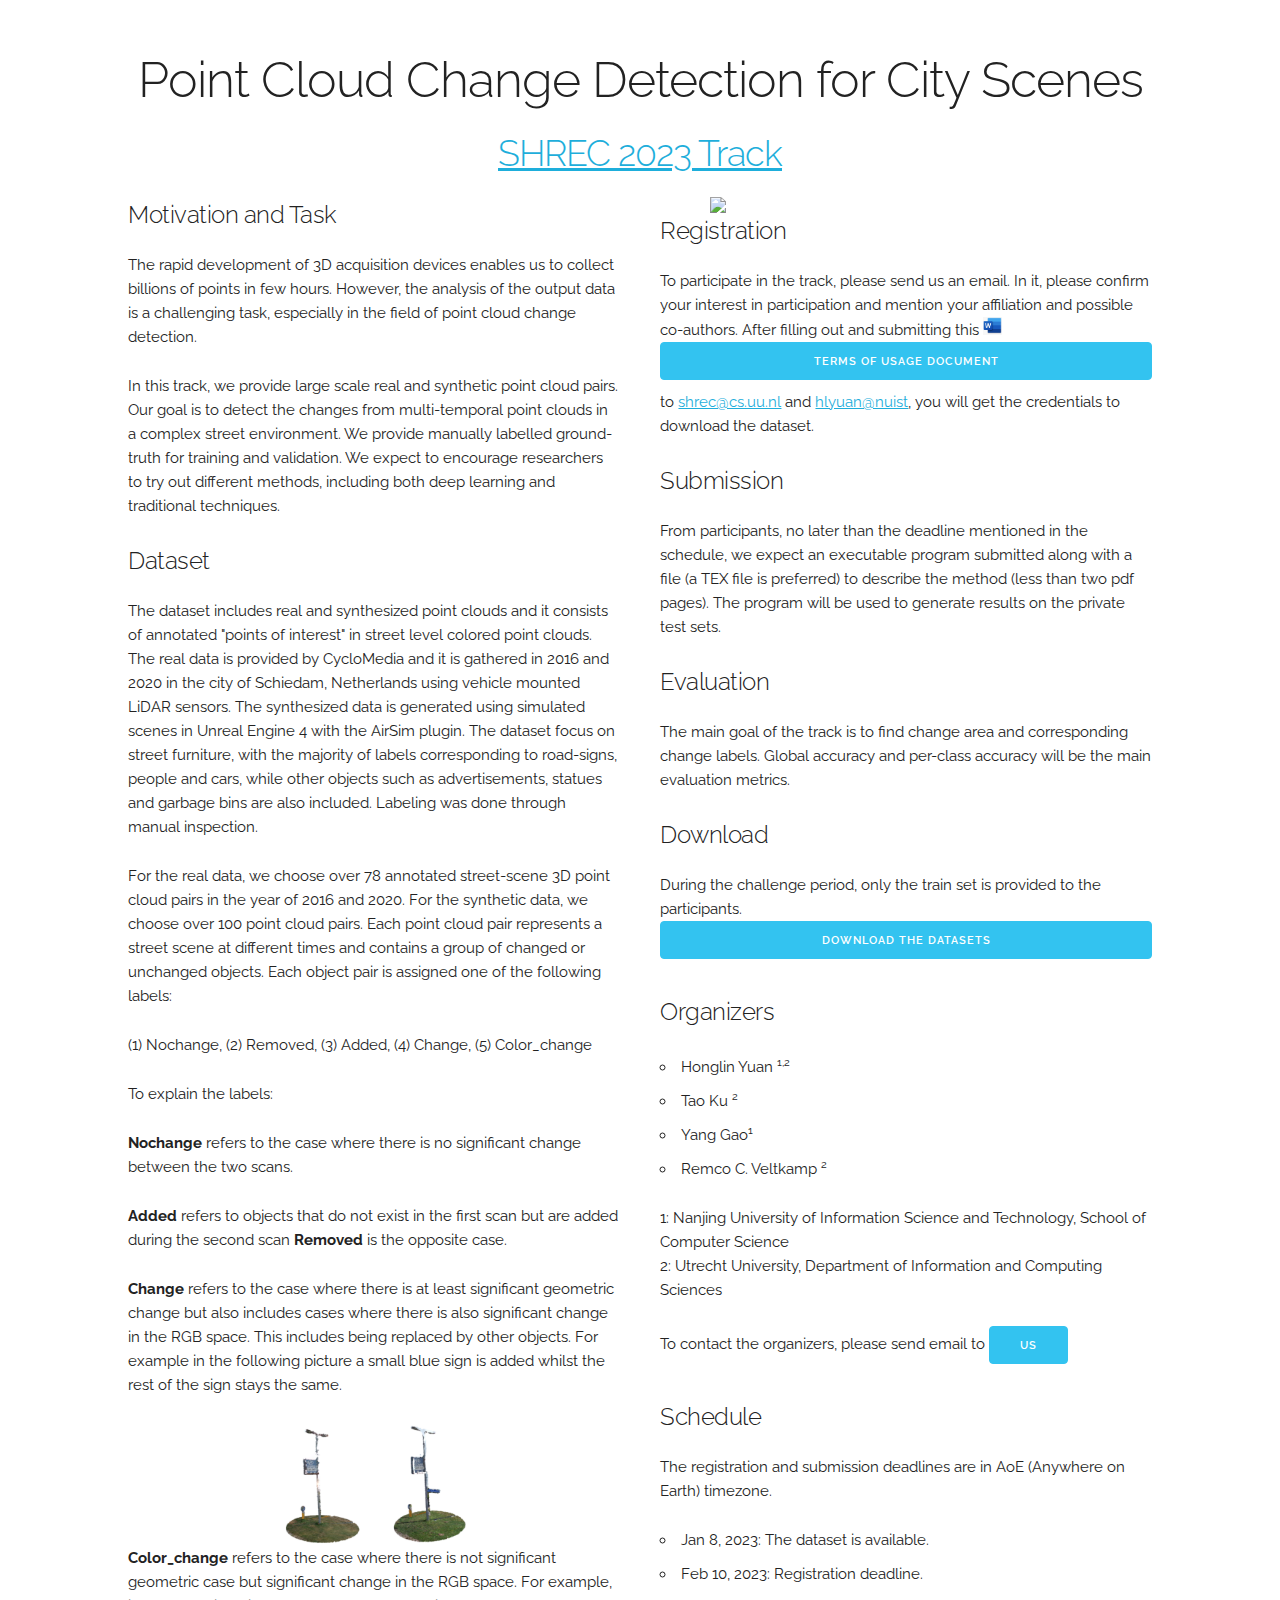
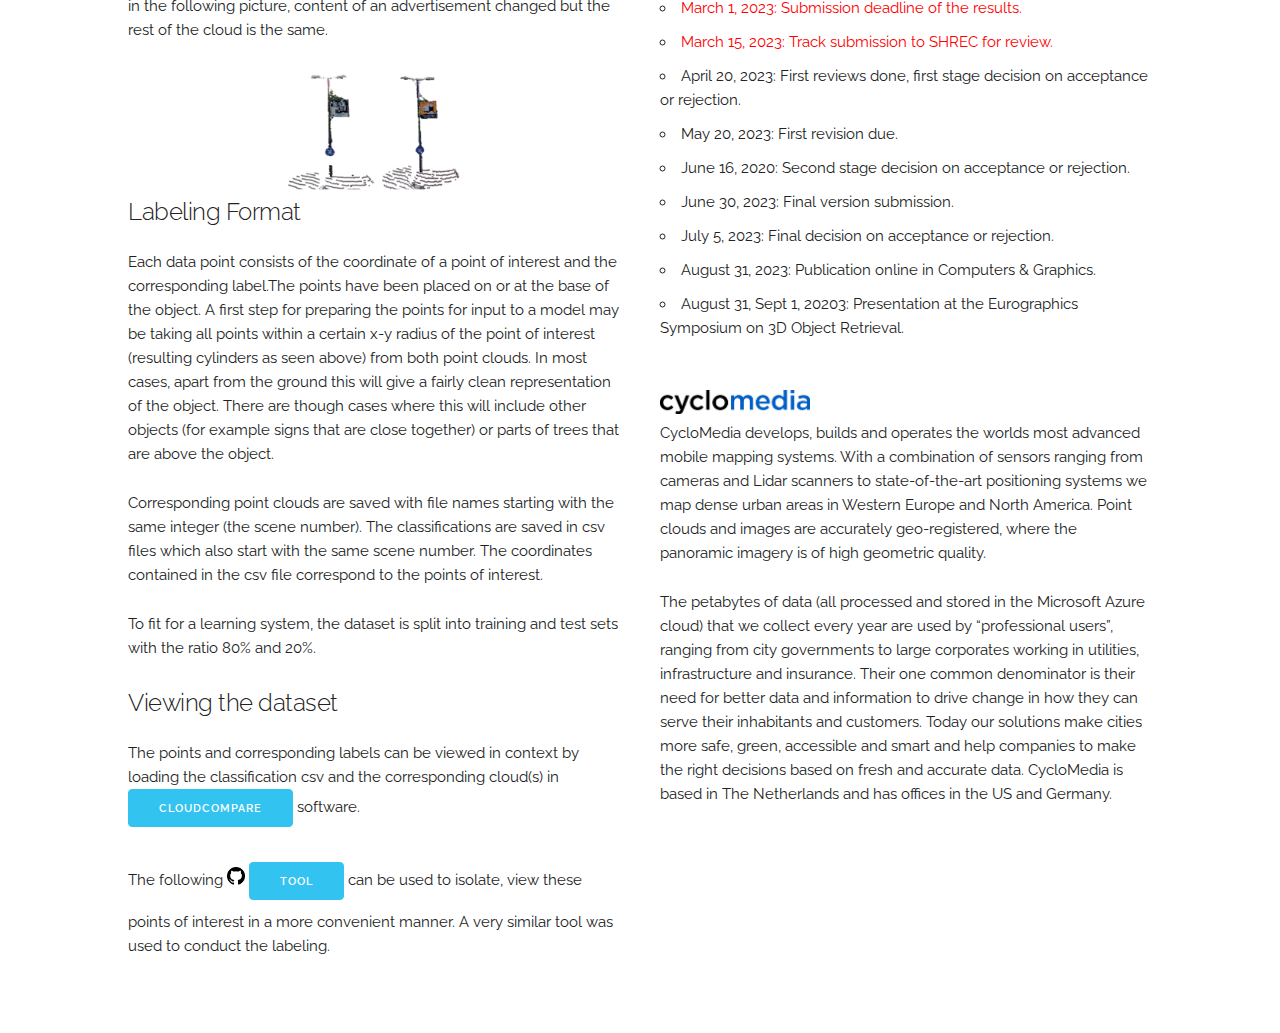
==== index.html @ 5950f567 "Update index.html" ====
<!DOCTYPE html>
<html lang="en">
<head>

  <!-- Basic Page Needs
  –––––––––––––––––––––––––––––––––––––––––––––––––– -->
  <meta charset="utf-8">
  <title> Point Cloud Change Detection for Street Scenes</title>
  <meta name="description" content="Website of a SHREC 2023challenge: Point Cloud Change Detection">
  <script type="text/javascript" src="http://cdn.mathjax.org/mathjax/latest/MathJax.js?config=AM_HTMLorMML-full"></script>

  <!-- Mobile Specific Metas
  –––––––––––––––––––––––––––––––––––––––––––––––––– -->
  <meta name="viewport" content="width=device-width, initial-scale=1">

  <!-- FONT
  –––––––––––––––––––––––––––––––––––––––––––––––––– -->
  <link href="//fonts.googleapis.com/css?family=Raleway:400,300,600" rel="stylesheet" type="text/css">

  <!-- CSS
  –––––––––––––––––––––––––––––––––––––––––––––––––– -->
  <link rel="stylesheet" href="css/normalize.css">
  <link rel="stylesheet" href="css/skeleton.css">

</head>
<body>

  <!-- Primary Page Layout
  –––––––––––––––––––––––––––––––––––––––––––––––––– -->
  <div class="container">
    <section class="content" style="margin-top:5rem; margin-bottom:5rem;">
      <div class="row">
       
          <h1 class="title"> <center>Point Cloud Change Detection for City Scenes </center></h1>
          <h3><a href="http://www.shrec.net/"><center>SHREC 2023 Track</a></center></h3>
            
        
      </div>
      <div class="row">
        <div class="six columns">
          <h5>Motivation and Task</h5>
          <p>The rapid development of 3D acquisition devices enables us to collect billions of points in few hours. However, the analysis of the output data is a challenging task, especially in the field of  point cloud change detection.</p> 
		  <p>In this track, we provide large scale real and synthetic  point cloud pairs. Our goal is to detect the changes from multi-temporal point clouds in a complex street environment. We provide manually labelled ground-truth for training and validation. We expect to encourage researchers to try out different methods, including both deep learning and traditional techniques.</p>

          <h5>Dataset</h5>
          <p>The dataset includes real and synthesized point clouds and it consists of annotated "points of interest" in street level colored point clouds. The real data is provided by CycloMedia and it is gathered in 2016 and 2020 in the city of Schiedam, Netherlands using vehicle mounted LiDAR sensors. The synthesized data is generated using simulated scenes in Unreal Engine 4 with the AirSim plugin.  The dataset focus on street furniture, with the majority of labels corresponding to road-signs, people and cars, while other objects such as advertisements, statues and garbage bins are also included. Labeling was done through manual inspection.</p>
          <p>For the real data, we choose over 78 annotated street-scene 3D point cloud pairs in the year of 2016 and 2020. For the synthetic data, we choose over 100 point cloud pairs. Each point cloud pair represents a street scene at different times and contains a group of changed or unchanged objects. Each object pair is assigned one of the following labels: </p>
          <p>(1) Nochange, (2) Removed, (3) Added, (4) Change, (5) Color_change </p>
		  <p>To explain the labels:</p>

          <p> <B>Nochange</B> refers to the case where there is no significant change between the two scans.</p>

          <p><B>Added </B>refers to objects that do not exist in the first scan but are added during the second scan <B>Removed</B> is the opposite case.</p>

          <p><B>Change </B>refers to the case where there is at least significant geometric change but also includes cases where there is also significant change in the RGB space. This includes being replaced by other objects. For example in the following picture a small blue sign is added whilst the rest of the sign stays the same.</p>
          <img src="assets/pic01.png" style="display: block; margin-left: auto; margin-right: auto; width: 40%;">
		  
		  
          <p><B>Color_change</B> refers to the case where there is not significant geometric case but significant change in the RGB space. For example, in the following picture, content of an advertisement changed but the rest of the cloud is the same.</p>

          <img src="assets/pic02.png" style="display: block; margin-left: auto; margin-right: auto; width: 40%;">
          <h5>Labeling Format</h5>
		  <p>Each data point consists of the coordinate of a point of interest and the corresponding label.The points have been placed on or at the base of the object. A first step for preparing the points for input to a model may be taking all points within a certain x-y radius of the point of interest (resulting cylinders as seen above) from both point clouds. In most cases, apart from the ground this will give a fairly clean representation of the object. There are though cases where this will include other objects (for example signs that are close together) or parts of trees that are above the object.</p>
		  <p>Corresponding point clouds are saved with file names starting with the same integer (the scene number). The classifications are saved in csv files which also start with the same scene number. The coordinates contained in the csv file correspond to the points of interest.</p>
          <p>To fit for a learning system, the dataset is split into training and test sets with the ratio 80% and 20%.</p>
		  <h5>Viewing the dataset</h5>
		  <p>The points and corresponding labels can be viewed in context by loading the classification csv and the corresponding cloud(s) in <a class="button button-primary am-btn-sm" href="https://www.danielgm.net/cc/" target="_blank">CloudCompare</a> software.</p>
		  <p>The following <image src="assets/mark-github-512.webp" height="18"/> <a class="button button-primary am-btn-sm" href="https://github.com/SamGalanakis/ChangeDetectionDatasetViewer" target="_blank">tool</a>  can be used to isolate, view these points of interest in a more convenient manner. A very similar tool was used to conduct the labeling. </p>

         
		 
		  
		
		 </div>
		<div class="six columns"> 
		 <img src="assets/img_a.PNG" style="display: block; margin-left: auto; margin-right: auto; width: 80%;"> 

		  <h5>Registration</h5>
		  <p> To participate in the track, please send us an email. In it, please confirm your interest in participation and mention your affiliation and possible co-authors. After filling out and submitting this <img src="assets/word_icon.jpeg" height="18"> <a class="button button-primary u-full-width" href="https://docs.google.com/document/d/1TlAUcIXLOwbaxFiDjSAbbWGZpwa3u3-H/edit?usp=share_link&ouid=107817637872915644212&rtpof=true&sd=true" target="_blank">terms of usage document</a> to <a href="mailto:shrec@cs.uu.nl" target="_blank">shrec@cs.uu.nl</a> and  <a href="mailto:hlyuan@nuist" target="_blank">hlyuan@nuist</a>, you will get the credentials to download the dataset. </p>
		  
		  
		  
	
		  
          <h5>Submission</h5>
          <p>From participants, no later than the deadline mentioned in the schedule, we expect an executable program submitted along with a file (a TEX file is preferred) to  describe
		  the  method (less than two pdf pages). The program will be used to generate results on the private test sets.</p>

          <h5>Evaluation</h5>
          <p>The main goal of the track is to find change area and corresponding change labels. Global accuracy and per-class accuracy will be the main evaluation metrics.</p>

         <h5>Download</h5>
			
         <p>During the challenge period, only the train set is provided to the participants. <a class="button button-primary u-full-width" href="https://nuistedu-my.sharepoint.cn/:f:/g/personal/003446_nuist_edu_cn/EuPaswlSwNJGpigDA_gDsPcBOJIpjwnkZFw79CbY3VkL3Q?e=xOsKtm" target="_blank">Download the datasets</a><p>
          
          
          
         
       
        
          <h5>Organizers</h5>
          <p>
            <ul>
              <li>Honglin Yuan <sup>1,2</sup></li>
			  <li>Tao Ku <sup>2</sup></li>
			  <li>Yang Gao<sup>1</sup></li>
                <li>Remco C. Veltkamp <sup>2</sup></li>
            </ul>

            1: Nanjing University of Information Science  and  Technology, School of Computer Science<br/>
			2: Utrecht University, Department of Information and Computing Sciences<br/>
			
            <br/>

            To contact the organizers, please send email to <a class="button button-primary" href="mailto:hlyuan@nuist.edu.cn?subject=SHREC 2023: Question" target="_blank"> us</a>
          </p>

          <h5>Schedule</h5>
          <p>The registration and submission deadlines are in AoE (Anywhere on Earth) timezone.</p>
          <table class="u-full-width">
            <ul>
              <li>Jan 8, 2023: The dataset is available.</li>
              <li>Feb 10, 2023: Registration deadline.</li>
              <li><font color="red"> March 1, 2023: Submission deadline of the results.</font></li>
			  <li><font color="red"> March 15, 2023: Track submission to SHREC for review.</font></li>
              <li>April 20, 2023: First reviews done, first stage decision on acceptance or rejection.</li>
              <li>May 20, 2023: First revision due.</li>
              <li>June 16, 2020: Second stage decision on acceptance or rejection.</li>
              <li>June 30, 2023: Final version submission.</li>
              <li>July 5, 2023: Final decision on acceptance or rejection.</li>
              <li>August 31,  2023: Publication online in Computers &amp; Graphics.</li>
              <li>August 31, Sept 1, 20203: Presentation at the Eurographics Symposium on 3D Object Retrieval.</li>
            </ul>
          </table>
        
        
		<img src="assets/logo_cyclomedia.jpg" width="150">
        <p>CycloMedia develops, builds and operates the worlds most advanced mobile mapping systems. With a combination of sensors ranging from cameras and Lidar scanners to state-of-the-art positioning systems we map dense urban areas in Western Europe and North America. Point clouds and images are accurately geo-registered, where the panoramic imagery is of high geometric quality.</p>
        <p>The petabytes of data (all processed and stored in the Microsoft Azure cloud) that we collect every year are used by “professional users”, ranging from city governments to large corporates working in utilities, infrastructure and insurance. Their one common denominator is their need for better data and information to drive change in how they can serve their inhabitants and customers. Today our solutions make cities more safe, green, accessible and smart and help companies to make the right decisions based on fresh and accurate data. CycloMedia is based in The Netherlands and has offices in the US and Germany.</p>
	</div>
	</div>



    </section>

  </div>

<!-- End Document
  –––––––––––––––––––––––––––––––––––––––––––––––––– -->
</body>
</html>
---- css/skeleton.css ----
/*
* Skeleton V2.0.4
* Copyright 2014, Dave Gamache
* www.getskeleton.com
* Free to use under the MIT license.
* http://www.opensource.org/licenses/mit-license.php
* 12/29/2014
*/


/* Table of contents
––––––––––––––––––––––––––––––––––––––––––––––––––
- Grid
- Base Styles
- Typography
- Links
- Buttons
- Forms
- Lists
- Code
- Tables
- Spacing
- Utilities
- Clearing
- Media Queries
*/


/* Grid
–––––––––––––––––––––––––––––––––––––––––––––––––– */
.container {
  position: relative;
  width: 100%;
  max-width: 90%;
  margin: 0 auto;
  padding: 0 20px;
  box-sizing: border-box; }
.column,
.columns {
  width: 100%;
  float: left;
  box-sizing: border-box; }

/* For devices larger than 400px */
@media (min-width: 400px) {
  .container {
    width: 85%;
    padding: 0; }
}

/* For devices larger than 550px */
@media (min-width: 550px) {
  .container {
    width: 80%; }
  .column,
  .columns {
    margin-left: 4%; }
  .column:first-child,
  .columns:first-child {
    margin-left: 0; }

  .one.column,
  .one.columns                    { width: 4.66666666667%; }
  .two.columns                    { width: 13.3333333333%; }
  .three.columns                  { width: 22%;            }
  .four.columns                   { width: 30.6666666667%; }
  .five.columns                   { width: 39.3333333333%; }
  .six.columns                    { width: 48%;            }
  .seven.columns                  { width: 56.6666666667%; }
  .eight.columns                  { width: 65.3333333333%; }
  .nine.columns                   { width: 74.0%;          }
  .ten.columns                    { width: 82.6666666667%; }
  .eleven.columns                 { width: 91.3333333333%; }
  .twelve.columns                 { width: 100%; margin-left: 0; }

  .one-third.column               { width: 30.6666666667%; }
  .two-thirds.column              { width: 65.3333333333%; }

  .one-half.column                { width: 48%; }

  /* Offsets */
  .offset-by-one.column,
  .offset-by-one.columns          { margin-left: 8.66666666667%; }
  .offset-by-two.column,
  .offset-by-two.columns          { margin-left: 17.3333333333%; }
  .offset-by-three.column,
  .offset-by-three.columns        { margin-left: 26%;            }
  .offset-by-four.column,
  .offset-by-four.columns         { margin-left: 34.6666666667%; }
  .offset-by-five.column,
  .offset-by-five.columns         { margin-left: 43.3333333333%; }
  .offset-by-six.column,
  .offset-by-six.columns          { margin-left: 52%;            }
  .offset-by-seven.column,
  .offset-by-seven.columns        { margin-left: 60.6666666667%; }
  .offset-by-eight.column,
  .offset-by-eight.columns        { margin-left: 69.3333333333%; }
  .offset-by-nine.column,
  .offset-by-nine.columns         { margin-left: 78.0%;          }
  .offset-by-ten.column,
  .offset-by-ten.columns          { margin-left: 86.6666666667%; }
  .offset-by-eleven.column,
  .offset-by-eleven.columns       { margin-left: 95.3333333333%; }

  .offset-by-one-third.column,
  .offset-by-one-third.columns    { margin-left: 34.6666666667%; }
  .offset-by-two-thirds.column,
  .offset-by-two-thirds.columns   { margin-left: 69.3333333333%; }

  .offset-by-one-half.column,
  .offset-by-one-half.columns     { margin-left: 52%; }

}


/* Base Styles
–––––––––––––––––––––––––––––––––––––––––––––––––– */
/* NOTE
html is set to 62.5% so that all the REM measurements throughout Skeleton
are based on 10px sizing. So basically 1.5rem = 15px :) */
html {
  font-size: 62.5%; }
body {
  font-size: 1.5em; /* currently ems cause chrome bug misinterpreting rems on body element */
  line-height: 1.6;
  font-weight: 400;
  font-family: "Raleway", "HelveticaNeue", "Helvetica Neue", Helvetica, Arial, sans-serif;
  color: #222; }


/* Typography
–––––––––––––––––––––––––––––––––––––––––––––––––– */
h1, h2, h3, h4, h5, h6 {
  margin-top: 0;
  margin-bottom: 2rem;
  font-weight: 300; }
h1 { font-size: 4.0rem; line-height: 1.2;  letter-spacing: -.1rem;}
h2 { font-size: 3.6rem; line-height: 1.25; letter-spacing: -.1rem; }
h3 { font-size: 3.0rem; line-height: 1.3;  letter-spacing: -.1rem; }
h4 { font-size: 2.4rem; line-height: 1.35; letter-spacing: -.08rem; }
h5 { font-size: 1.8rem; line-height: 1.5;  letter-spacing: -.05rem; }
h6 { font-size: 1.5rem; line-height: 1.6;  letter-spacing: 0; }

/* Larger than phablet */
@media (min-width: 550px) {
  h1 { font-size: 5.0rem; }
  h2 { font-size: 4.2rem; }
  h3 { font-size: 3.6rem; }
  h4 { font-size: 3.0rem; }
  h5 { font-size: 2.4rem; }
  h6 { font-size: 1.5rem; }
}

p {
  margin-top: 0; }


/* Links
–––––––––––––––––––––––––––––––––––––––––––––––––– */
a {
  color: #1EAEDB; }
a:hover {
  color: #0FA0CE; }


/* Buttons
–––––––––––––––––––––––––––––––––––––––––––––––––– */
.button,
button,
input[type="submit"],
input[type="reset"],
input[type="button"] {
  display: inline-block;
  height: 38px;
  padding: 0 30px;
  color: #555;
  text-align: center;
  font-size: 11px;
  font-weight: 600;
  line-height: 38px;
  letter-spacing: .1rem;
  text-transform: uppercase;
  text-decoration: none;
  white-space: nowrap;
  background-color: transparent;
  border-radius: 4px;
  border: 1px solid #bbb;
  cursor: pointer;
  box-sizing: border-box; }
.button:hover,
button:hover,
input[type="submit"]:hover,
input[type="reset"]:hover,
input[type="button"]:hover,
.button:focus,
button:focus,
input[type="submit"]:focus,
input[type="reset"]:focus,
input[type="button"]:focus {
  color: #333;
  border-color: #888;
  outline: 0; }
.button.button-primary,
button.button-primary,
input[type="submit"].button-primary,
input[type="reset"].button-primary,
input[type="button"].button-primary {
  color: #FFF;
  background-color: #33C3F0;
  border-color: #33C3F0; }
.button.button-primary:hover,
button.button-primary:hover,
input[type="submit"].button-primary:hover,
input[type="reset"].button-primary:hover,
input[type="button"].button-primary:hover,
.button.button-primary:focus,
button.button-primary:focus,
input[type="submit"].button-primary:focus,
input[type="reset"].button-primary:focus,
input[type="button"].button-primary:focus {
  color: #FFF;
  background-color: #1EAEDB;
  border-color: #1EAEDB; }


/* Forms
–––––––––––––––––––––––––––––––––––––––––––––––––– */
input[type="email"],
input[type="number"],
input[type="search"],
input[type="text"],
input[type="tel"],
input[type="url"],
input[type="password"],
textarea,
select {
  height: 38px;
  padding: 6px 10px; /* The 6px vertically centers text on FF, ignored by Webkit */
  background-color: #fff;
  border: 1px solid #D1D1D1;
  border-radius: 4px;
  box-shadow: none;
  box-sizing: border-box; }
/* Removes awkward default styles on some inputs for iOS */
input[type="email"],
input[type="number"],
input[type="search"],
input[type="text"],
input[type="tel"],
input[type="url"],
input[type="password"],
textarea {
  -webkit-appearance: none;
     -moz-appearance: none;
          appearance: none; }
textarea {
  min-height: 65px;
  padding-top: 6px;
  padding-bottom: 6px; }
input[type="email"]:focus,
input[type="number"]:focus,
input[type="search"]:focus,
input[type="text"]:focus,
input[type="tel"]:focus,
input[type="url"]:focus,
input[type="password"]:focus,
textarea:focus,
select:focus {
  border: 1px solid #33C3F0;
  outline: 0; }
label,
legend {
  display: block;
  margin-bottom: .5rem;
  font-weight: 600; }
fieldset {
  padding: 0;
  border-width: 0; }
input[type="checkbox"],
input[type="radio"] {
  display: inline; }
label > .label-body {
  display: inline-block;
  margin-left: .5rem;
  font-weight: normal; }


/* Lists
–––––––––––––––––––––––––––––––––––––––––––––––––– */
ul {
  list-style: circle inside; }
ol {
  list-style: decimal inside; }
ol, ul {
  padding-left: 0;
  margin-top: 0; }
ul ul,
ul ol,
ol ol,
ol ul {
  margin: 1.5rem 0 1.5rem 3rem;
  font-size: 90%; }
li {
  margin-bottom: 1rem; }


/* Code
–––––––––––––––––––––––––––––––––––––––––––––––––– */
code {
  padding: .2rem .5rem;
  margin: 0 .2rem;
  font-size: 90%;
  white-space: nowrap;
  background: #F1F1F1;
  border: 1px solid #E1E1E1;
  border-radius: 4px; }
pre > code {
  display: block;
  padding: 1rem 1.5rem;
  white-space: pre; }


/* Tables
–––––––––––––––––––––––––––––––––––––––––––––––––– */
th,
td {
  padding: 12px 15px;
  text-align: left;
  border-bottom: 1px solid #E1E1E1; }
th:first-child,
td:first-child {
  padding-left: 0; }
th:last-child,
td:last-child {
  padding-right: 0; }


/* Spacing
–––––––––––––––––––––––––––––––––––––––––––––––––– */
button,
.button {
  margin-bottom: 1rem; }
input,
textarea,
select,
fieldset {
  margin-bottom: 1.5rem; }
pre,
blockquote,
dl,
figure,
table,
p,
ul,
ol,
form {
  margin-bottom: 2.5rem; }


/* Utilities
–––––––––––––––––––––––––––––––––––––––––––––––––– */
.u-full-width {
  width: 100%;
  box-sizing: border-box; }
.u-max-full-width {
  max-width: 100%;
  box-sizing: border-box; }
.u-pull-right {
  float: right; }
.u-pull-left {
  float: left; }


/* Misc
–––––––––––––––––––––––––––––––––––––––––––––––––– */
hr {
  margin-top: 3rem;
  margin-bottom: 3.5rem;
  border-width: 0;
  border-top: 1px solid #E1E1E1; }


/* Clearing
–––––––––––––––––––––––––––––––––––––––––––––––––– */

/* Self Clearing Goodness */
.container:after,
.row:after,
.u-cf {
  content: "";
  display: table;
  clear: both; }


/* Media Queries
–––––––––––––––––––––––––––––––––––––––––––––––––– */
/*
Note: The best way to structure the use of media queries is to create the queries
near the relevant code. For example, if you wanted to change the styles for buttons
on small devices, paste the mobile query code up in the buttons section and style it
there.
*/


/* Larger than mobile */
@media (min-width: 400px) {}

/* Larger than phablet (also point when grid becomes active) */
@media (min-width: 550px) {}

/* Larger than tablet */
@media (min-width: 750px) {}

/* Larger than desktop */
@media (min-width: 1000px) {}

/* Larger than Desktop HD */
@media (min-width: 1200px) {}
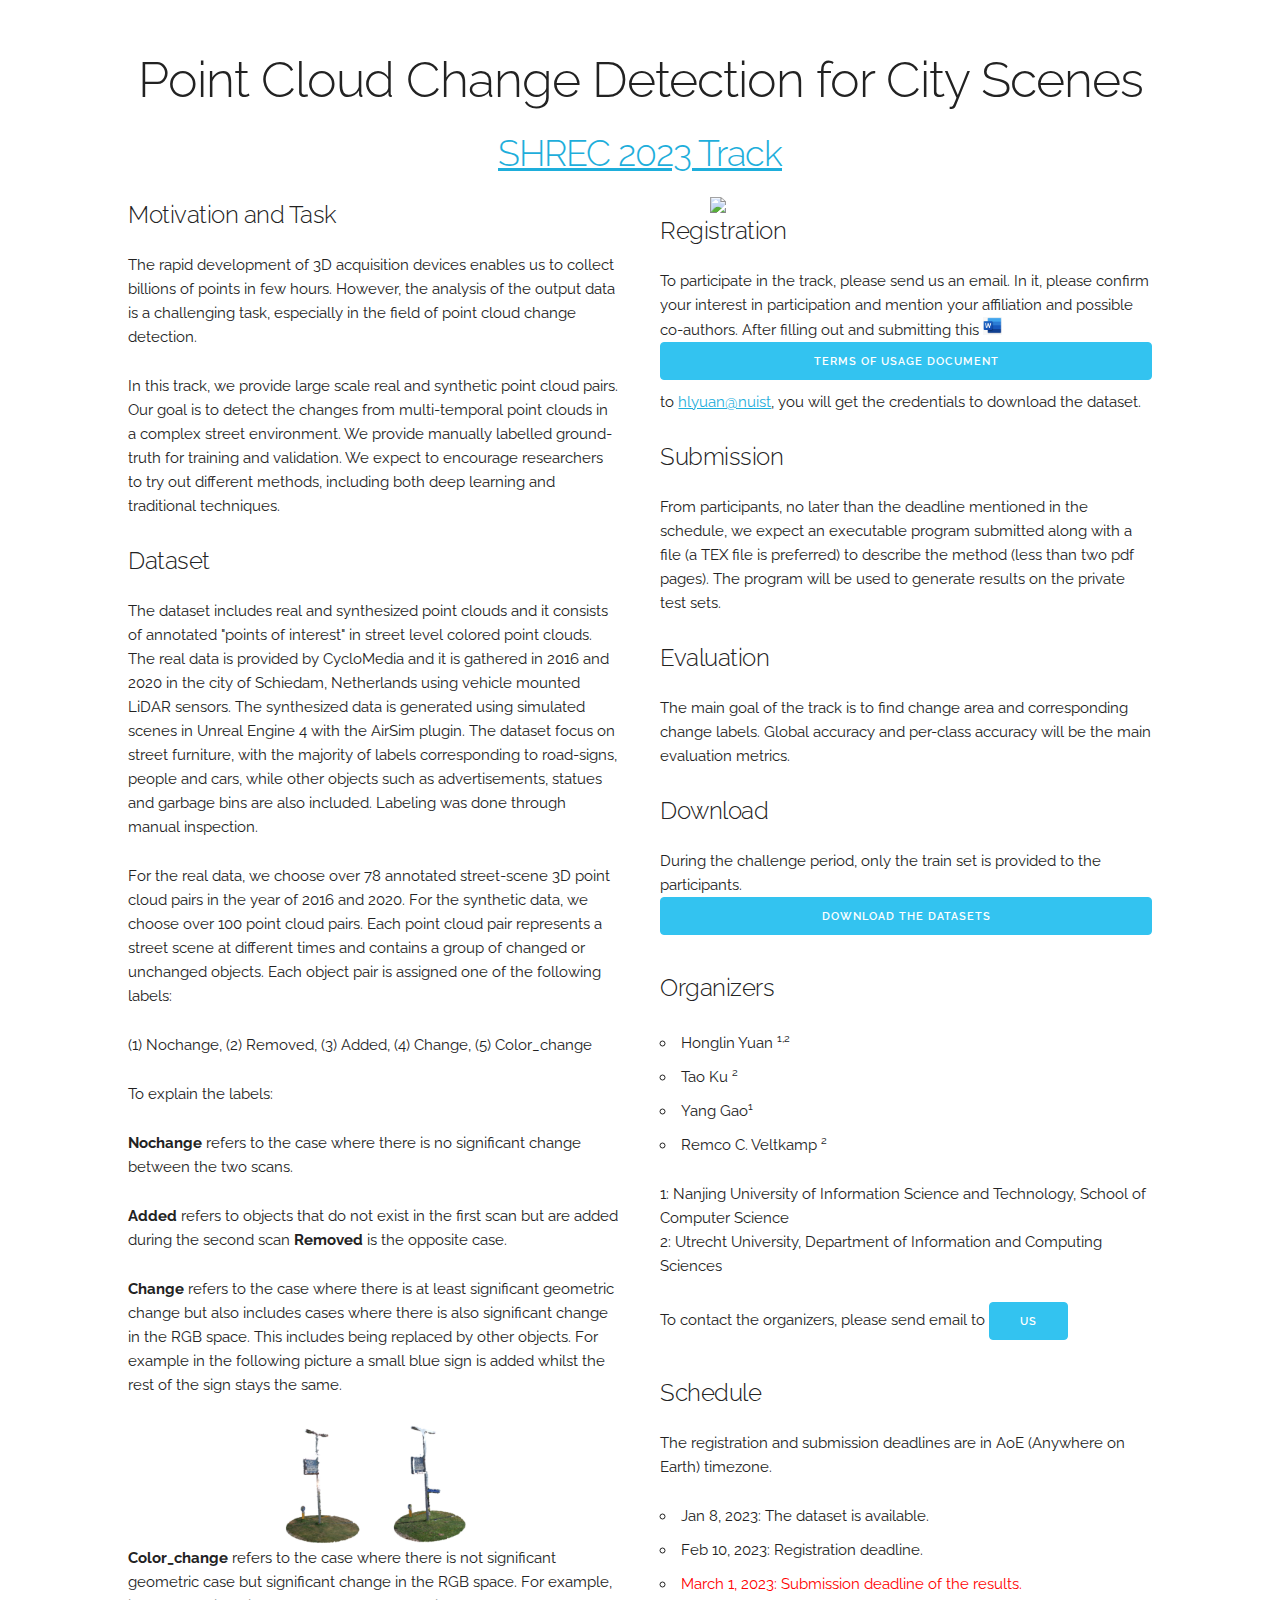
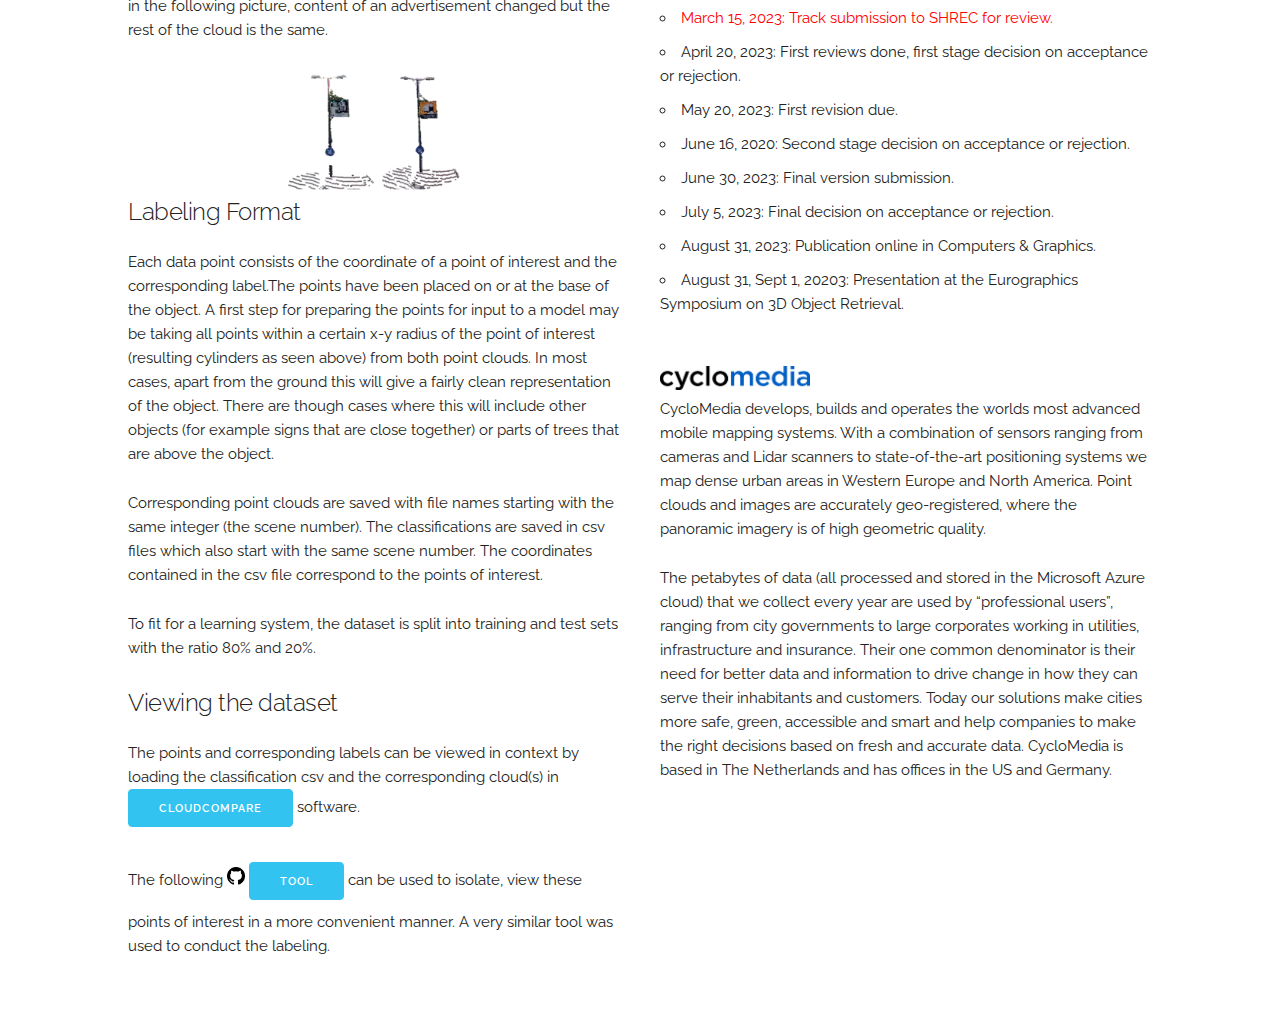
==== commit 4e108206: "Update index.html" ====
--- a/index.html
+++ b/index.html
@@ -77,7 +77,7 @@
 		 <img src="assets/img_a.PNG" style="display: block; margin-left: auto; margin-right: auto; width: 80%;"> 
 
 		  <h5>Registration</h5>
-		  <p> To participate in the track, please send us an email. In it, please confirm your interest in participation and mention your affiliation and possible co-authors. After filling out and submitting this <img src="assets/word_icon.jpeg" height="18"> <a class="button button-primary u-full-width" href="https://docs.google.com/document/d/1TlAUcIXLOwbaxFiDjSAbbWGZpwa3u3-H/edit?usp=share_link&ouid=107817637872915644212&rtpof=true&sd=true" target="_blank">terms of usage document</a> to <a href="mailto:shrec@cs.uu.nl" target="_blank">shrec@cs.uu.nl</a> and  <a href="mailto:hlyuan@nuist" target="_blank">hlyuan@nuist</a>, you will get the credentials to download the dataset. </p>
+		  <p> To participate in the track, please send us an email. In it, please confirm your interest in participation and mention your affiliation and possible co-authors. After filling out and submitting this <img src="assets/word_icon.jpeg" height="18"> <a class="button button-primary u-full-width" href="https://docs.google.com/document/d/1TlAUcIXLOwbaxFiDjSAbbWGZpwa3u3-H/edit?usp=share_link&ouid=107817637872915644212&rtpof=true&sd=true" target="_blank">terms of usage document</a> to  <a href="mailto:hlyuan@nuist" target="_blank">hlyuan@nuist</a>, you will get the credentials to download the dataset. </p>
 		  
 		  
 		  
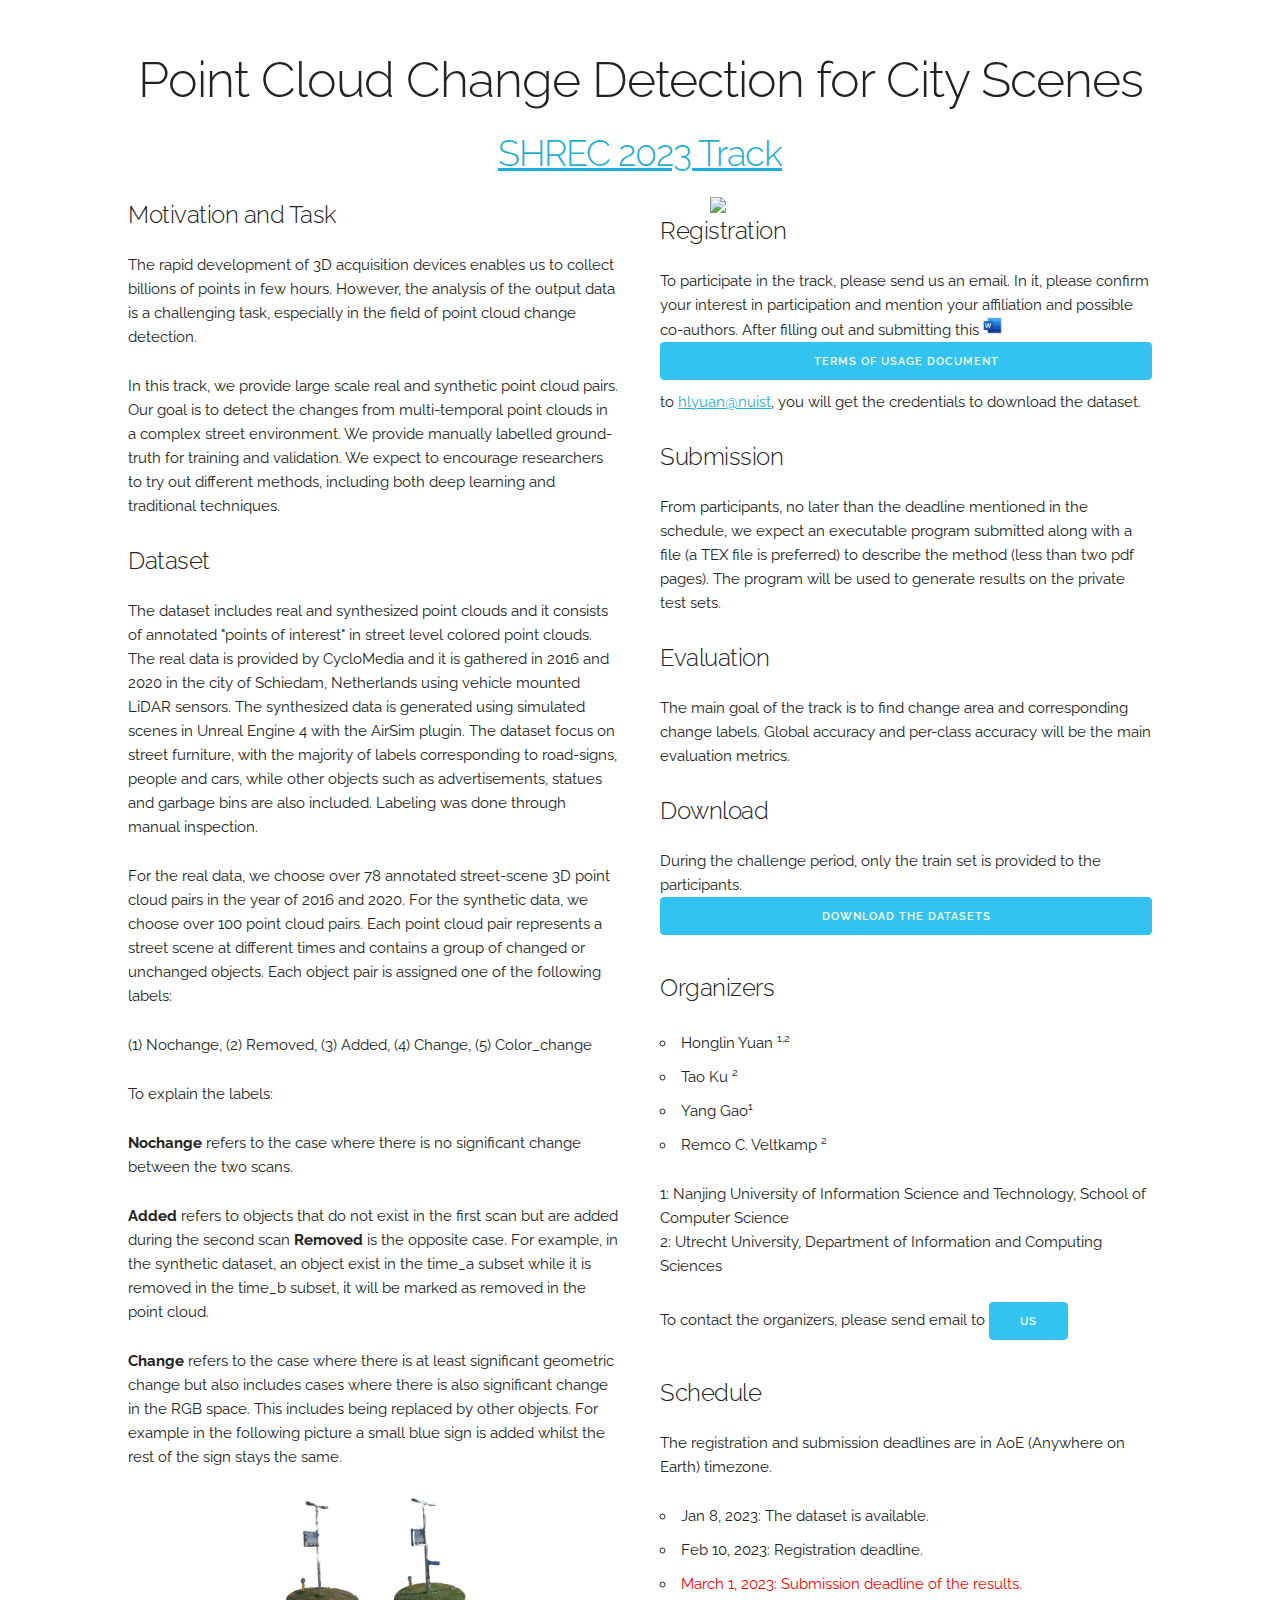
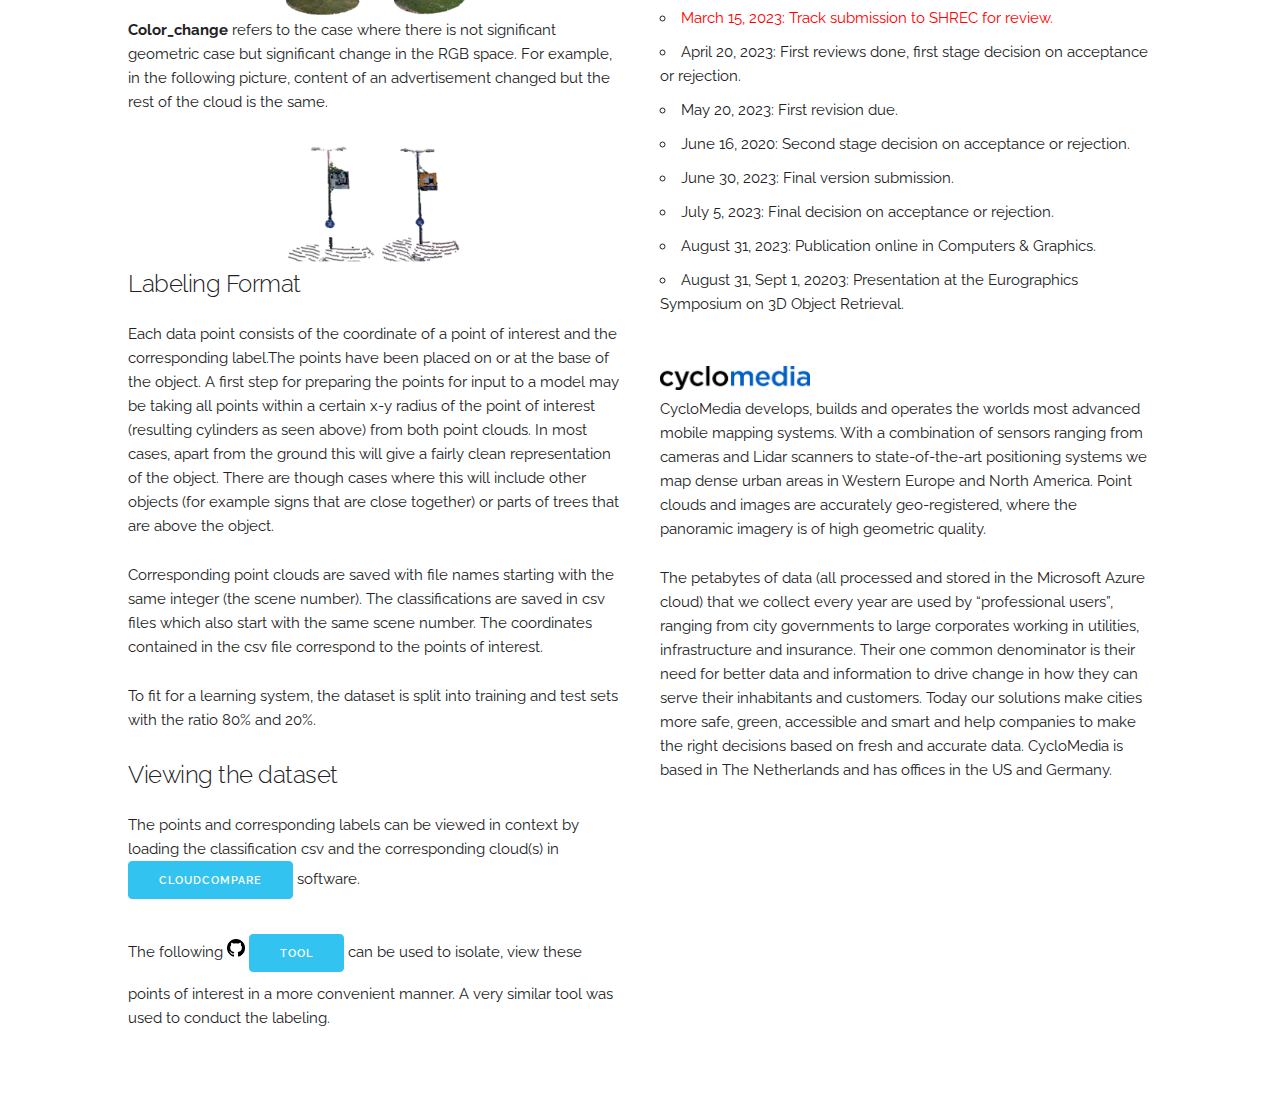
==== commit 935d2de4: "Update index.html" ====
--- a/index.html
+++ b/index.html
@@ -51,7 +51,7 @@
 
           <p> <B>Nochange</B> refers to the case where there is no significant change between the two scans.</p>
 
-          <p><B>Added </B>refers to objects that do not exist in the first scan but are added during the second scan <B>Removed</B> is the opposite case.</p>
+          <p><B>Added </B>refers to objects that do not exist in the first scan but are added during the second scan <B>Removed</B> is the opposite case. For example, in the synthetic dataset, an object exist in the time_a subset while it is removed in the time_b subset, it will be marked as removed in the point cloud. </p>
 
           <p><B>Change </B>refers to the case where there is at least significant geometric change but also includes cases where there is also significant change in the RGB space. This includes being replaced by other objects. For example in the following picture a small blue sign is added whilst the rest of the sign stays the same.</p>
           <img src="assets/pic01.png" style="display: block; margin-left: auto; margin-right: auto; width: 40%;">
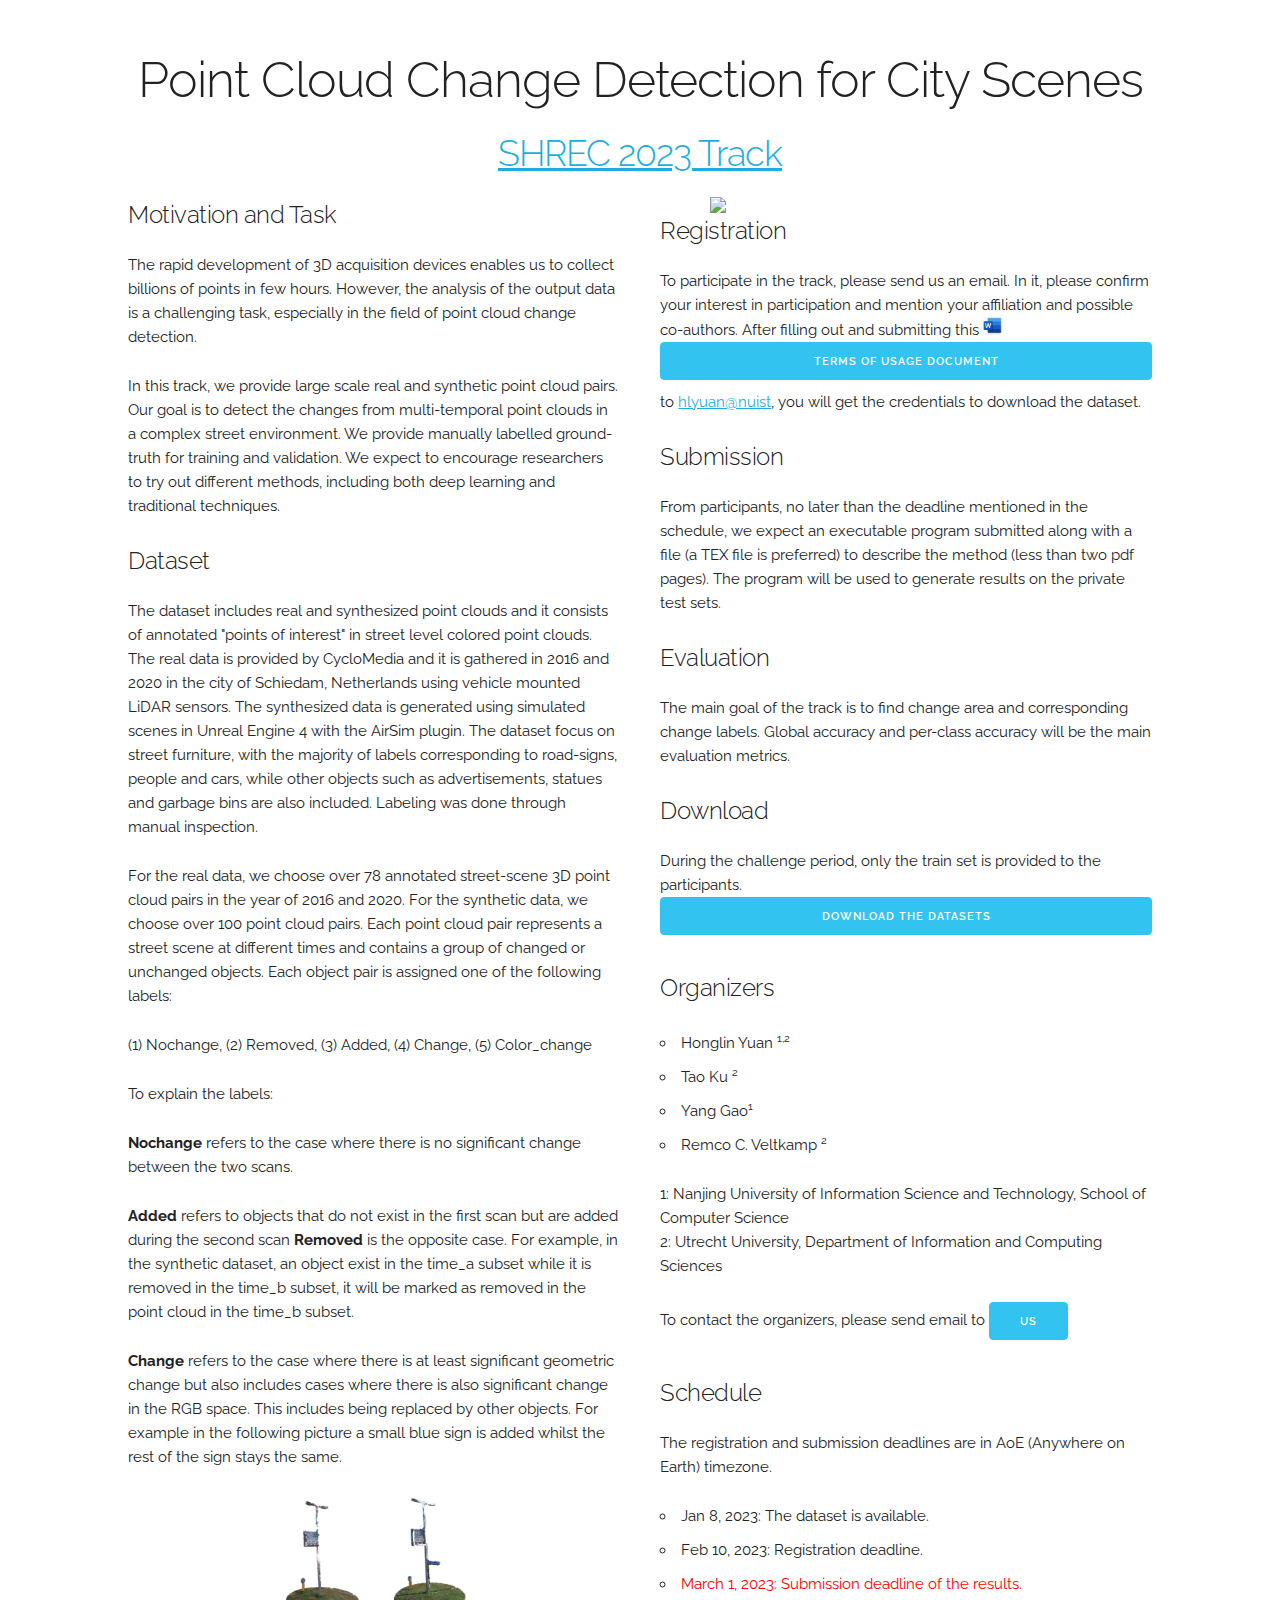
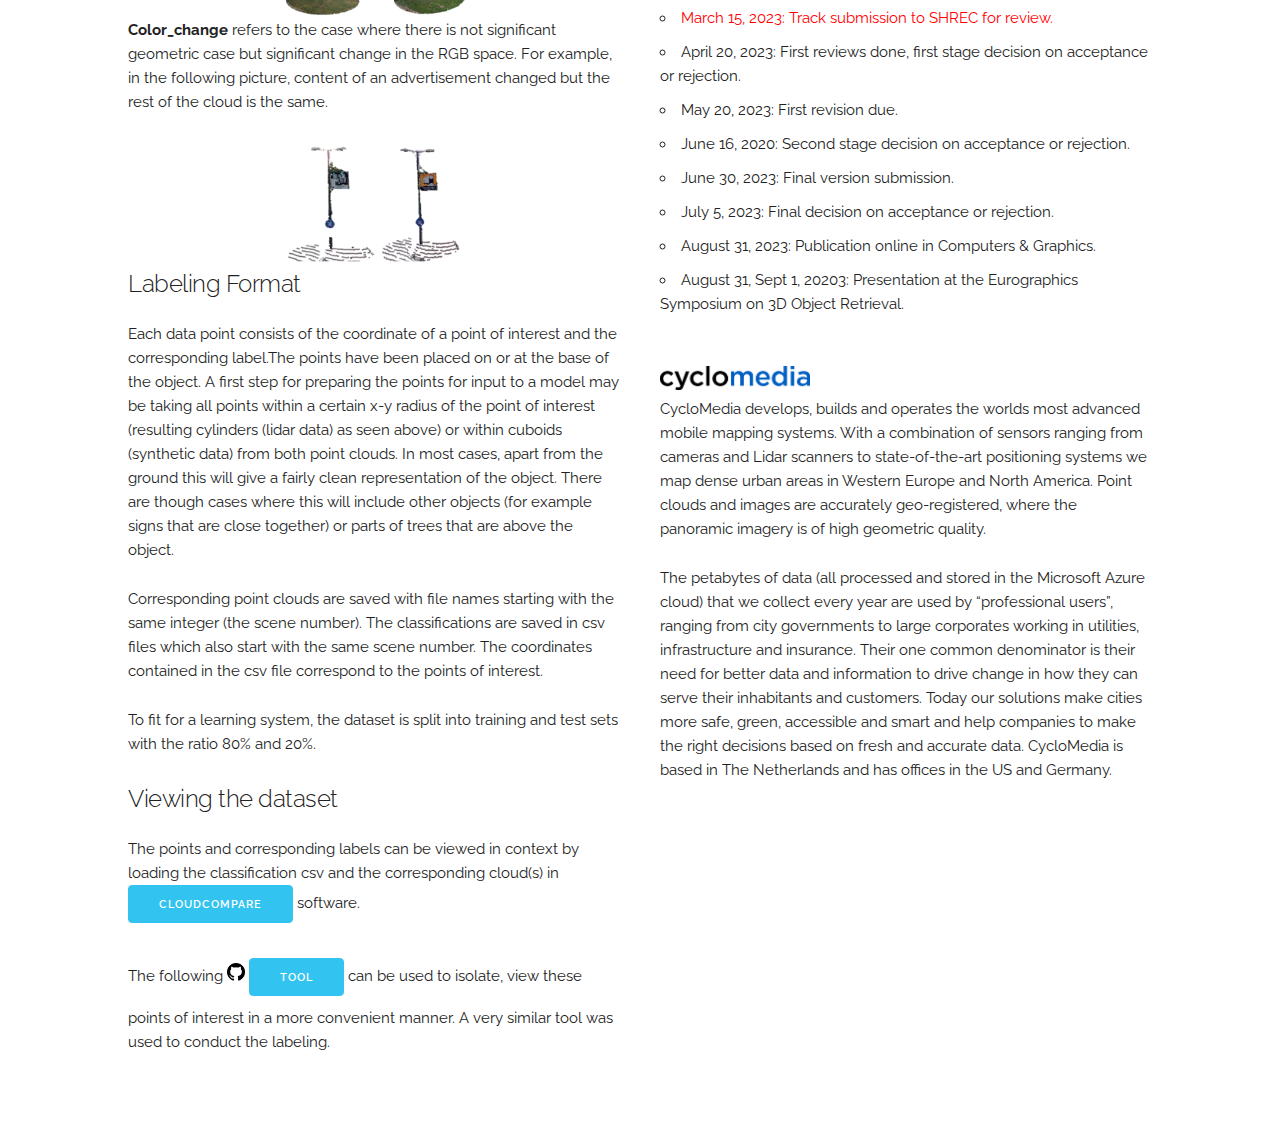
==== commit 1ccc67d3: "Update index.html" ====
--- a/index.html
+++ b/index.html
@@ -51,7 +51,7 @@
 
           <p> <B>Nochange</B> refers to the case where there is no significant change between the two scans.</p>
 
-          <p><B>Added </B>refers to objects that do not exist in the first scan but are added during the second scan <B>Removed</B> is the opposite case. For example, in the synthetic dataset, an object exist in the time_a subset while it is removed in the time_b subset, it will be marked as removed in the point cloud. </p>
+          <p><B>Added </B>refers to objects that do not exist in the first scan but are added during the second scan <B>Removed</B> is the opposite case. For example, in the synthetic dataset, an object exist in the time_a subset while it is removed in the time_b subset, it will be marked as removed in the point cloud in the time_b subset. </p>
 
           <p><B>Change </B>refers to the case where there is at least significant geometric change but also includes cases where there is also significant change in the RGB space. This includes being replaced by other objects. For example in the following picture a small blue sign is added whilst the rest of the sign stays the same.</p>
           <img src="assets/pic01.png" style="display: block; margin-left: auto; margin-right: auto; width: 40%;">
@@ -61,7 +61,7 @@
 
           <img src="assets/pic02.png" style="display: block; margin-left: auto; margin-right: auto; width: 40%;">
           <h5>Labeling Format</h5>
-		  <p>Each data point consists of the coordinate of a point of interest and the corresponding label.The points have been placed on or at the base of the object. A first step for preparing the points for input to a model may be taking all points within a certain x-y radius of the point of interest (resulting cylinders as seen above) from both point clouds. In most cases, apart from the ground this will give a fairly clean representation of the object. There are though cases where this will include other objects (for example signs that are close together) or parts of trees that are above the object.</p>
+		  <p>Each data point consists of the coordinate of a point of interest and the corresponding label.The points have been placed on or at the base of the object. A first step for preparing the points for input to a model may be taking all points within a certain x-y radius of the point of interest (resulting cylinders (lidar data) as seen above) or within cuboids (synthetic data) from both point clouds. In most cases, apart from the ground this will give a fairly clean representation of the object. There are though cases where this will include other objects (for example signs that are close together) or parts of trees that are above the object.</p>
 		  <p>Corresponding point clouds are saved with file names starting with the same integer (the scene number). The classifications are saved in csv files which also start with the same scene number. The coordinates contained in the csv file correspond to the points of interest.</p>
           <p>To fit for a learning system, the dataset is split into training and test sets with the ratio 80% and 20%.</p>
 		  <h5>Viewing the dataset</h5>
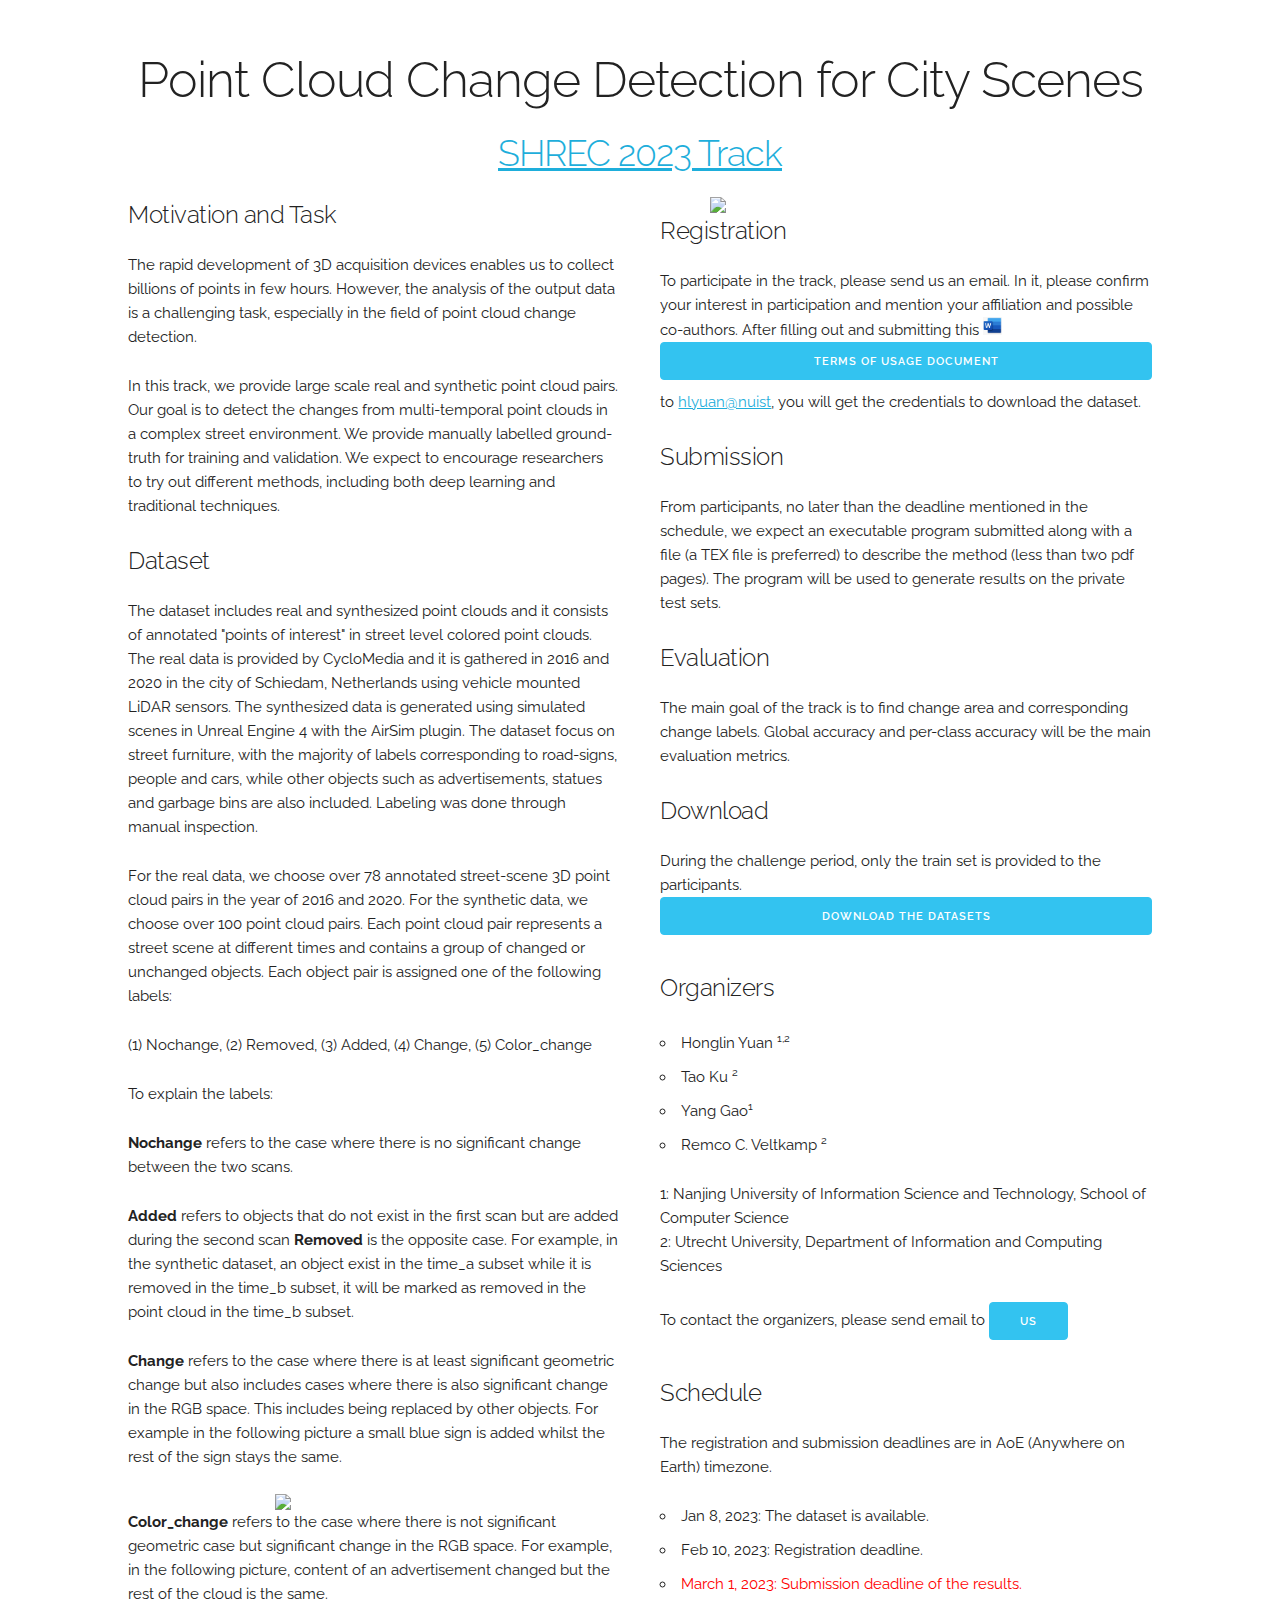
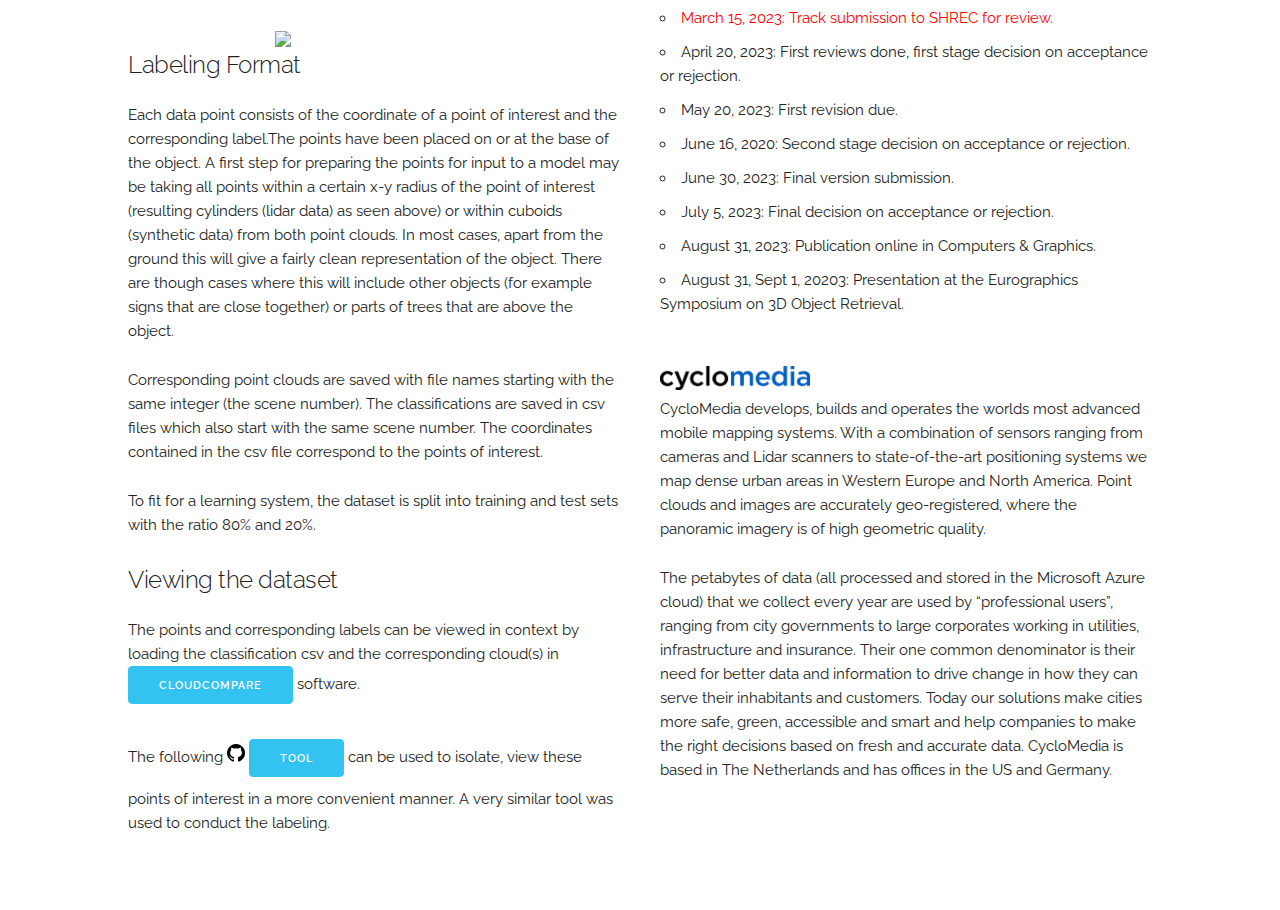
==== commit e4a5f724: "Update index.html" ====
--- a/index.html
+++ b/index.html
@@ -54,12 +54,12 @@
           <p><B>Added </B>refers to objects that do not exist in the first scan but are added during the second scan <B>Removed</B> is the opposite case. For example, in the synthetic dataset, an object exist in the time_a subset while it is removed in the time_b subset, it will be marked as removed in the point cloud in the time_b subset. </p>
 
           <p><B>Change </B>refers to the case where there is at least significant geometric change but also includes cases where there is also significant change in the RGB space. This includes being replaced by other objects. For example in the following picture a small blue sign is added whilst the rest of the sign stays the same.</p>
-          <img src="assets/pic01.png" style="display: block; margin-left: auto; margin-right: auto; width: 40%;">
+          <img src="assets/change.png" style="display: block; margin-left: auto; margin-right: auto; width: 40%;">
 		  
 		  
           <p><B>Color_change</B> refers to the case where there is not significant geometric case but significant change in the RGB space. For example, in the following picture, content of an advertisement changed but the rest of the cloud is the same.</p>
 
-          <img src="assets/pic02.png" style="display: block; margin-left: auto; margin-right: auto; width: 40%;">
+          <img src="assets/color.png" style="display: block; margin-left: auto; margin-right: auto; width: 40%;">
           <h5>Labeling Format</h5>
 		  <p>Each data point consists of the coordinate of a point of interest and the corresponding label.The points have been placed on or at the base of the object. A first step for preparing the points for input to a model may be taking all points within a certain x-y radius of the point of interest (resulting cylinders (lidar data) as seen above) or within cuboids (synthetic data) from both point clouds. In most cases, apart from the ground this will give a fairly clean representation of the object. There are though cases where this will include other objects (for example signs that are close together) or parts of trees that are above the object.</p>
 		  <p>Corresponding point clouds are saved with file names starting with the same integer (the scene number). The classifications are saved in csv files which also start with the same scene number. The coordinates contained in the csv file correspond to the points of interest.</p>
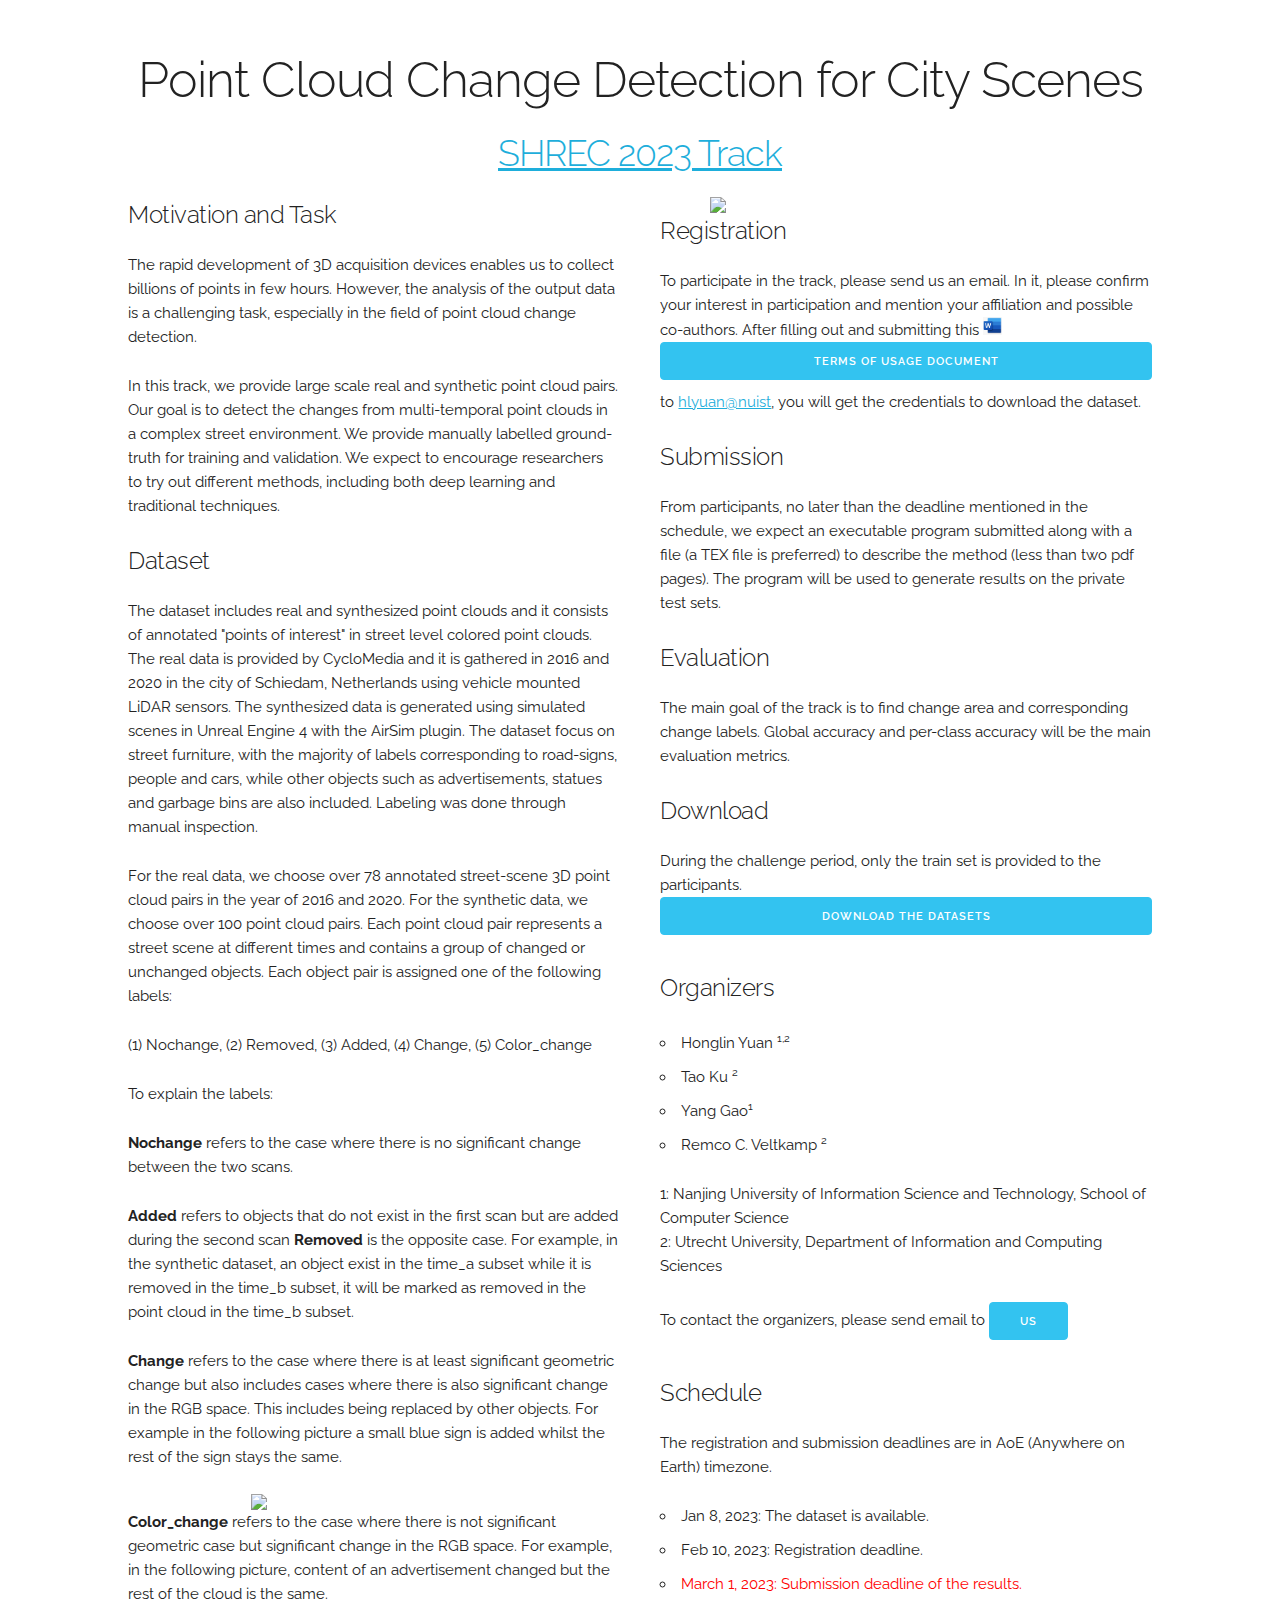
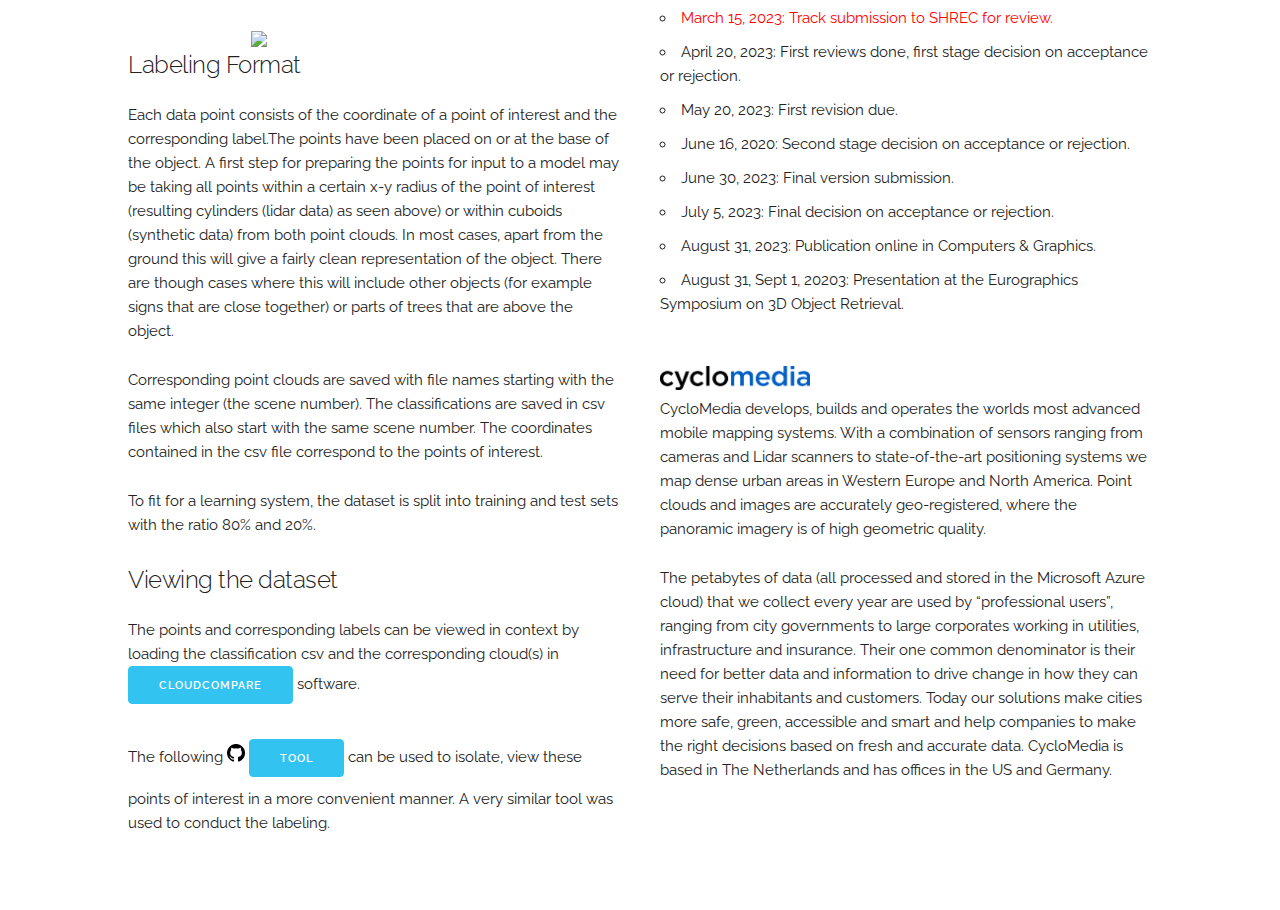
==== commit aeb46681: "Update index.html" ====
--- a/index.html
+++ b/index.html
@@ -54,12 +54,12 @@
           <p><B>Added </B>refers to objects that do not exist in the first scan but are added during the second scan <B>Removed</B> is the opposite case. For example, in the synthetic dataset, an object exist in the time_a subset while it is removed in the time_b subset, it will be marked as removed in the point cloud in the time_b subset. </p>
 
           <p><B>Change </B>refers to the case where there is at least significant geometric change but also includes cases where there is also significant change in the RGB space. This includes being replaced by other objects. For example in the following picture a small blue sign is added whilst the rest of the sign stays the same.</p>
-          <img src="assets/change.png" style="display: block; margin-left: auto; margin-right: auto; width: 40%;">
+          <img src="assets/change.png" style="display: block; margin-left: auto; margin-right: auto; width: 50%;">
 		  
 		  
           <p><B>Color_change</B> refers to the case where there is not significant geometric case but significant change in the RGB space. For example, in the following picture, content of an advertisement changed but the rest of the cloud is the same.</p>
 
-          <img src="assets/color.png" style="display: block; margin-left: auto; margin-right: auto; width: 40%;">
+          <img src="assets/color.png" style="display: block; margin-left: auto; margin-right: auto; width: 50%;">
           <h5>Labeling Format</h5>
 		  <p>Each data point consists of the coordinate of a point of interest and the corresponding label.The points have been placed on or at the base of the object. A first step for preparing the points for input to a model may be taking all points within a certain x-y radius of the point of interest (resulting cylinders (lidar data) as seen above) or within cuboids (synthetic data) from both point clouds. In most cases, apart from the ground this will give a fairly clean representation of the object. There are though cases where this will include other objects (for example signs that are close together) or parts of trees that are above the object.</p>
 		  <p>Corresponding point clouds are saved with file names starting with the same integer (the scene number). The classifications are saved in csv files which also start with the same scene number. The coordinates contained in the csv file correspond to the points of interest.</p>
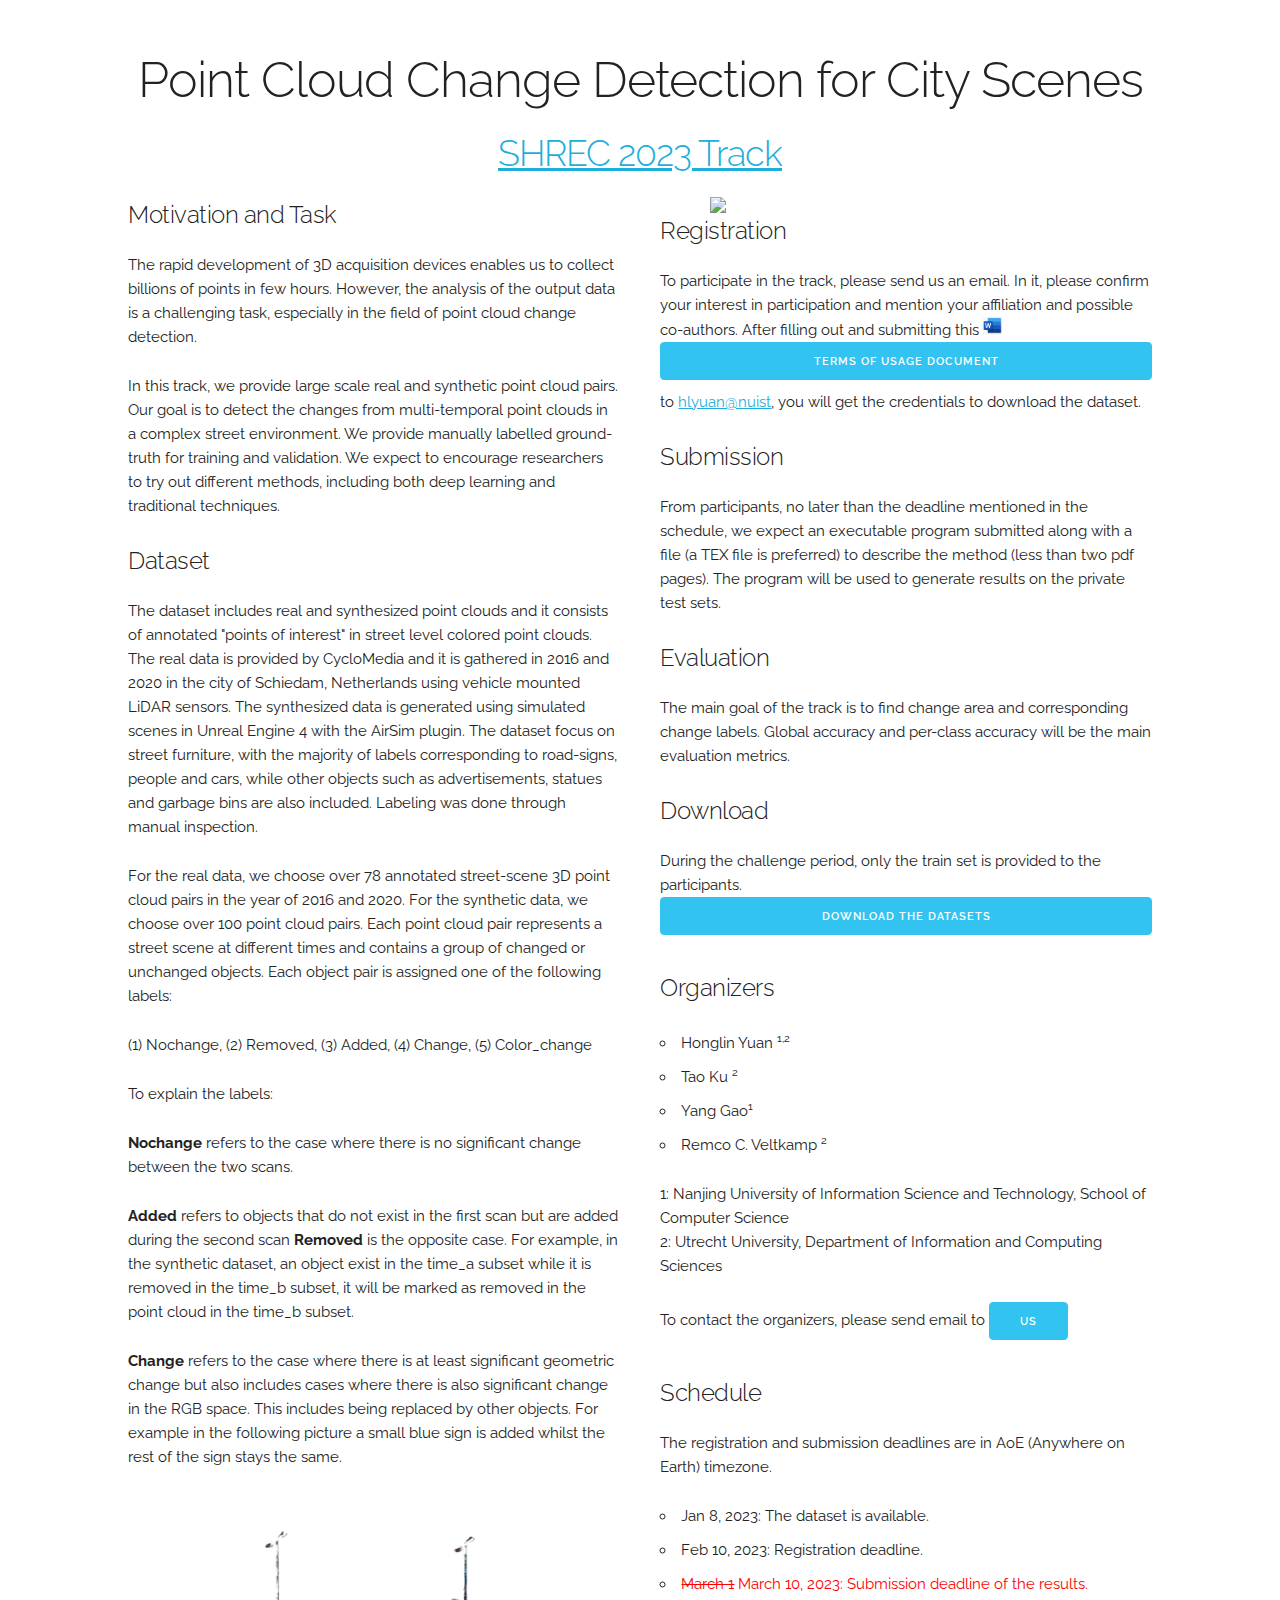
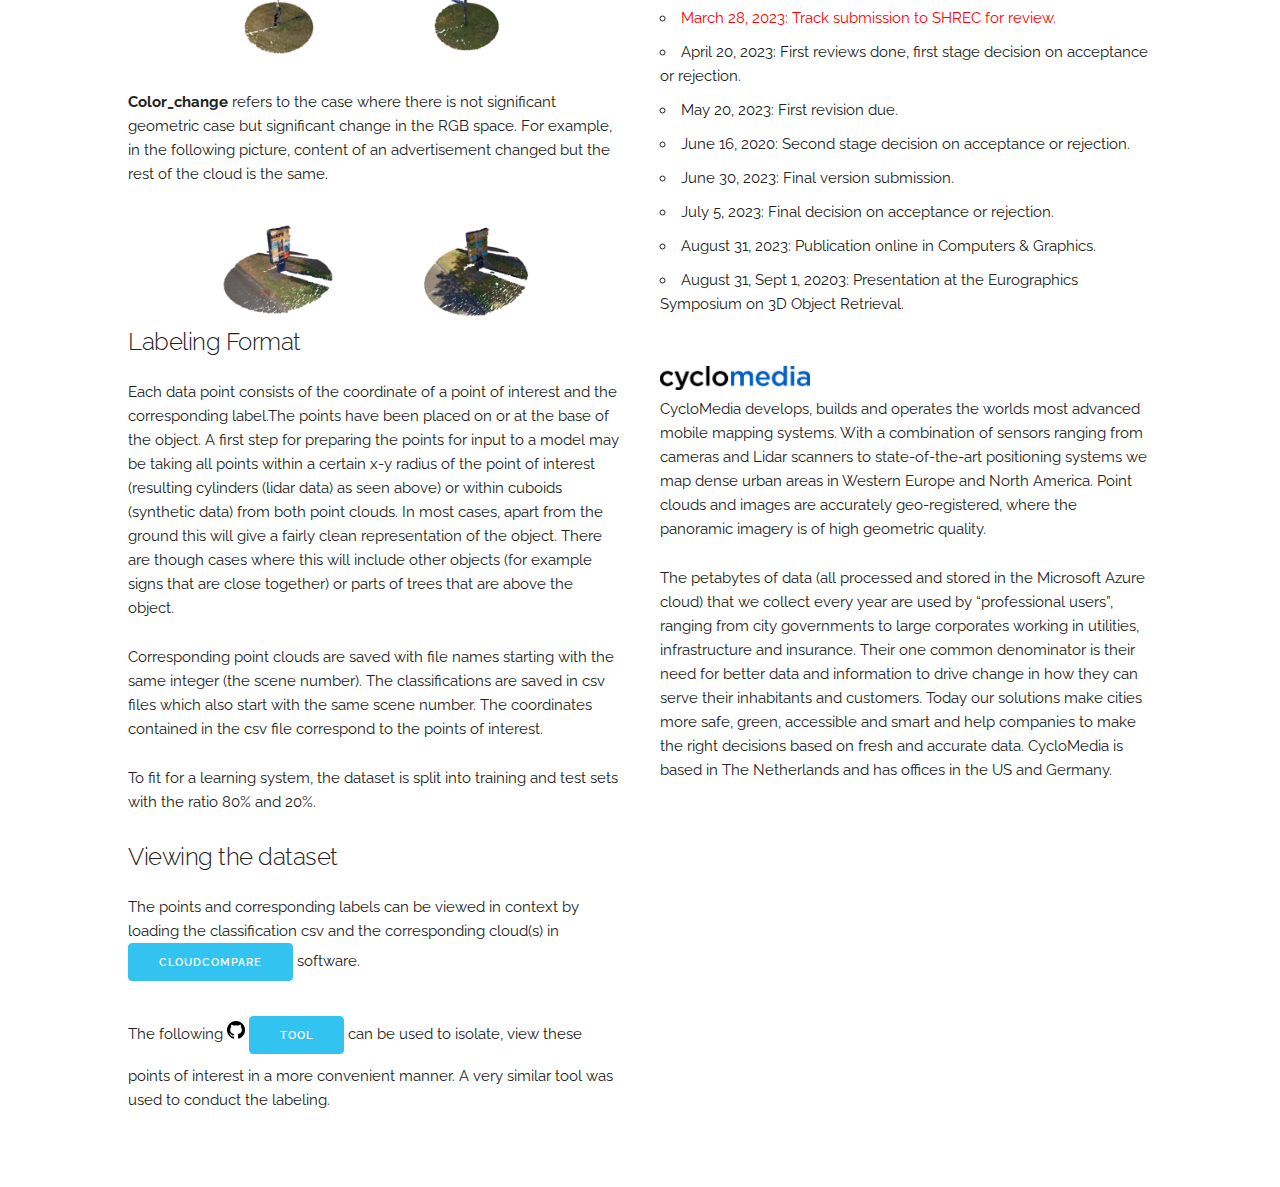
==== commit 9404bc91: "Update index.html" ====
--- a/index.html
+++ b/index.html
@@ -54,12 +54,12 @@
           <p><B>Added </B>refers to objects that do not exist in the first scan but are added during the second scan <B>Removed</B> is the opposite case. For example, in the synthetic dataset, an object exist in the time_a subset while it is removed in the time_b subset, it will be marked as removed in the point cloud in the time_b subset. </p>
 
           <p><B>Change </B>refers to the case where there is at least significant geometric change but also includes cases where there is also significant change in the RGB space. This includes being replaced by other objects. For example in the following picture a small blue sign is added whilst the rest of the sign stays the same.</p>
-          <img src="assets/change.png" style="display: block; margin-left: auto; margin-right: auto; width: 50%;">
+          <img src="assets/change.png" style="display: block; margin-left: auto; margin-right: auto; width: 70%;">
 		  
 		  
           <p><B>Color_change</B> refers to the case where there is not significant geometric case but significant change in the RGB space. For example, in the following picture, content of an advertisement changed but the rest of the cloud is the same.</p>
 
-          <img src="assets/color.png" style="display: block; margin-left: auto; margin-right: auto; width: 50%;">
+          <img src="assets/color.png" style="display: block; margin-left: auto; margin-right: auto; width: 70%;">
           <h5>Labeling Format</h5>
 		  <p>Each data point consists of the coordinate of a point of interest and the corresponding label.The points have been placed on or at the base of the object. A first step for preparing the points for input to a model may be taking all points within a certain x-y radius of the point of interest (resulting cylinders (lidar data) as seen above) or within cuboids (synthetic data) from both point clouds. In most cases, apart from the ground this will give a fairly clean representation of the object. There are though cases where this will include other objects (for example signs that are close together) or parts of trees that are above the object.</p>
 		  <p>Corresponding point clouds are saved with file names starting with the same integer (the scene number). The classifications are saved in csv files which also start with the same scene number. The coordinates contained in the csv file correspond to the points of interest.</p>
@@ -122,8 +122,8 @@
             <ul>
               <li>Jan 8, 2023: The dataset is available.</li>
               <li>Feb 10, 2023: Registration deadline.</li>
-              <li><font color="red"> March 1, 2023: Submission deadline of the results.</font></li>
-			  <li><font color="red"> March 15, 2023: Track submission to SHREC for review.</font></li>
+              <li><font color="red"> <del>March 1</del> March 10, 2023: Submission deadline of the results.</font></li>
+			  <li><font color="red"> March 28, 2023: Track submission to SHREC for review.</font></li>
               <li>April 20, 2023: First reviews done, first stage decision on acceptance or rejection.</li>
               <li>May 20, 2023: First revision due.</li>
               <li>June 16, 2020: Second stage decision on acceptance or rejection.</li>
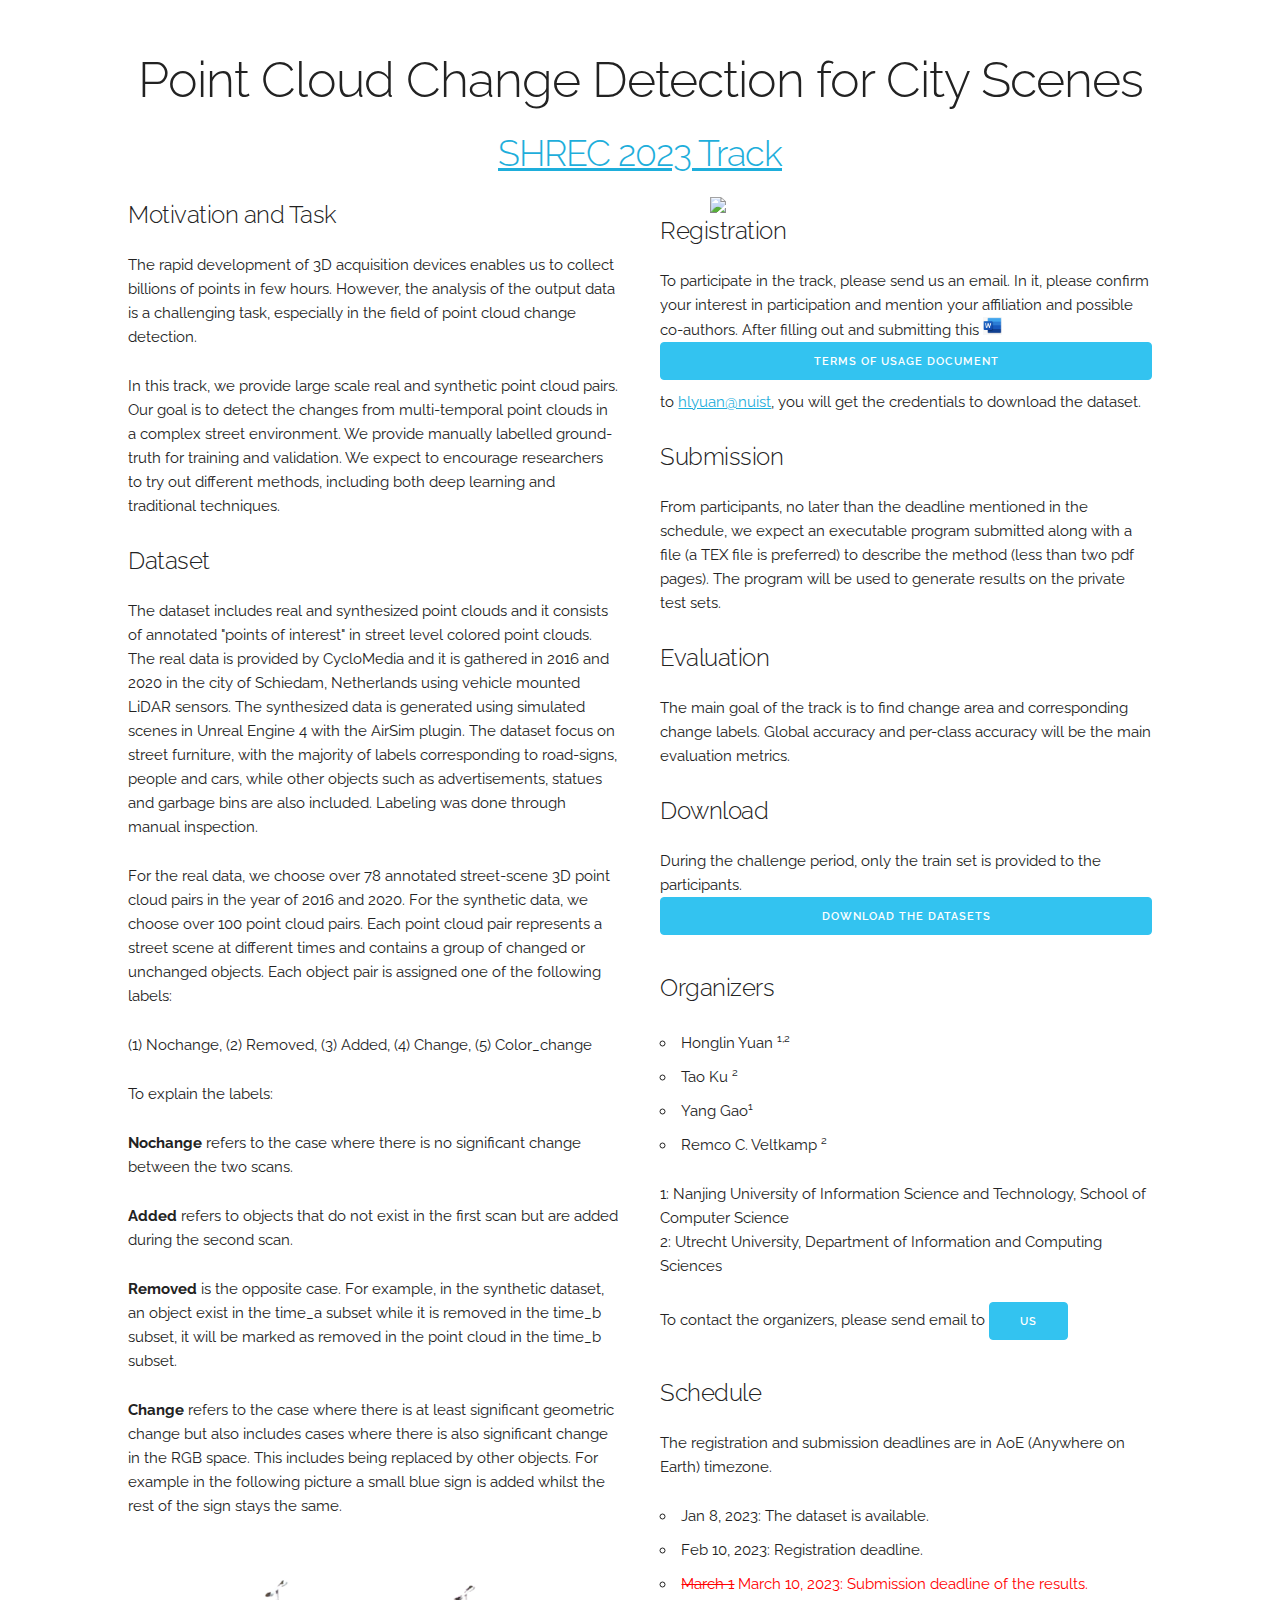
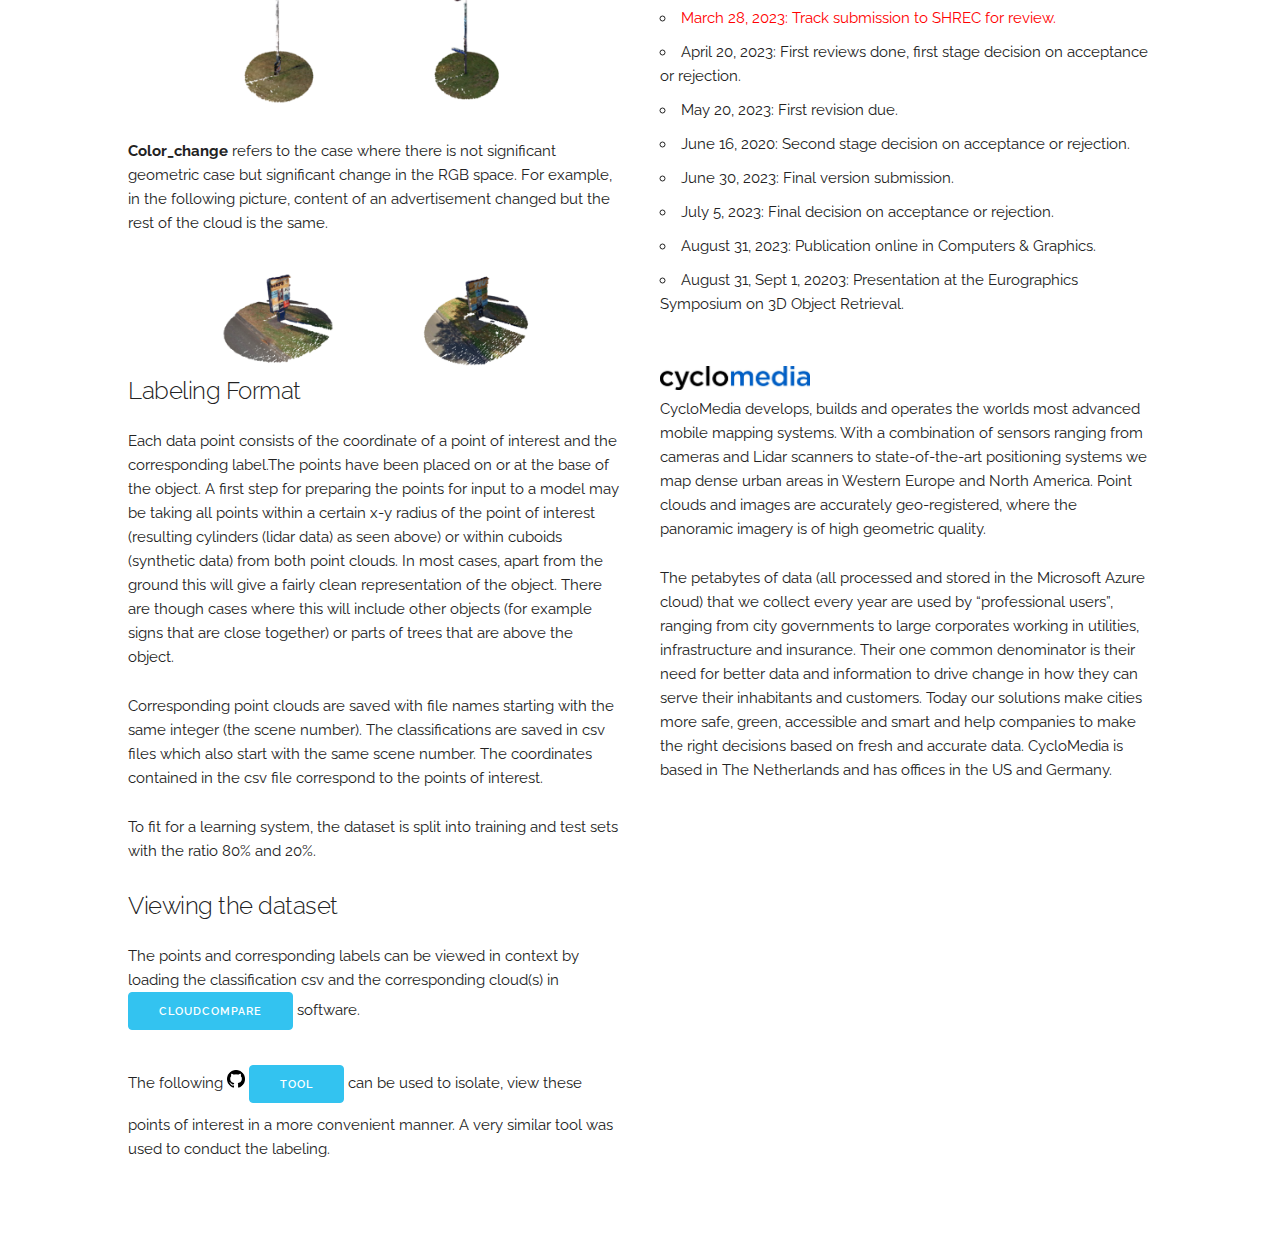
==== commit 0158eb34: "Update index.html" ====
--- a/index.html
+++ b/index.html
@@ -51,7 +51,8 @@
 
           <p> <B>Nochange</B> refers to the case where there is no significant change between the two scans.</p>
 
-          <p><B>Added </B>refers to objects that do not exist in the first scan but are added during the second scan <B>Removed</B> is the opposite case. For example, in the synthetic dataset, an object exist in the time_a subset while it is removed in the time_b subset, it will be marked as removed in the point cloud in the time_b subset. </p>
+          <p><B>Added </B>refers to objects that do not exist in the first scan but are added during the second scan.</p>
+	  <p><B>Removed</B> is the opposite case. For example, in the synthetic dataset, an object exist in the time_a subset while it is removed in the time_b subset, it will be marked as removed in the point cloud in the time_b subset. </p>
 
           <p><B>Change </B>refers to the case where there is at least significant geometric change but also includes cases where there is also significant change in the RGB space. This includes being replaced by other objects. For example in the following picture a small blue sign is added whilst the rest of the sign stays the same.</p>
           <img src="assets/change.png" style="display: block; margin-left: auto; margin-right: auto; width: 70%;">
